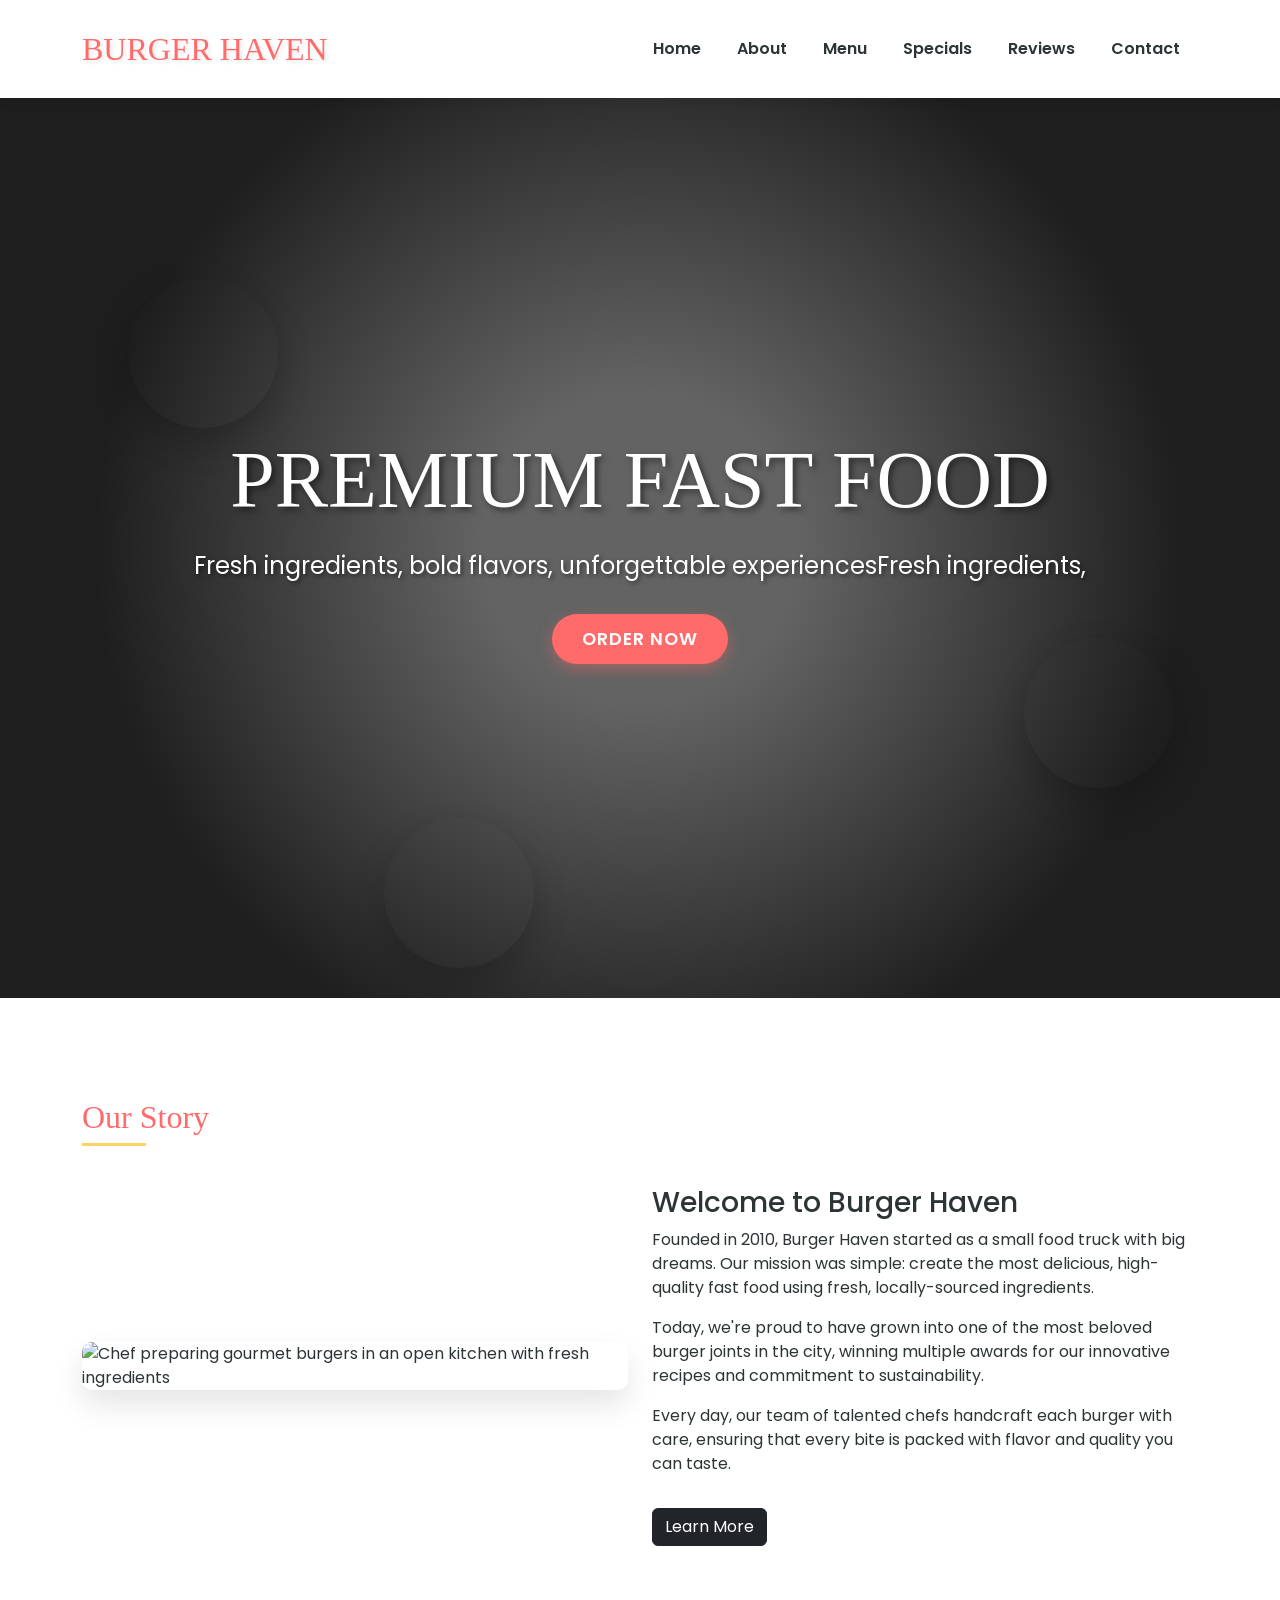
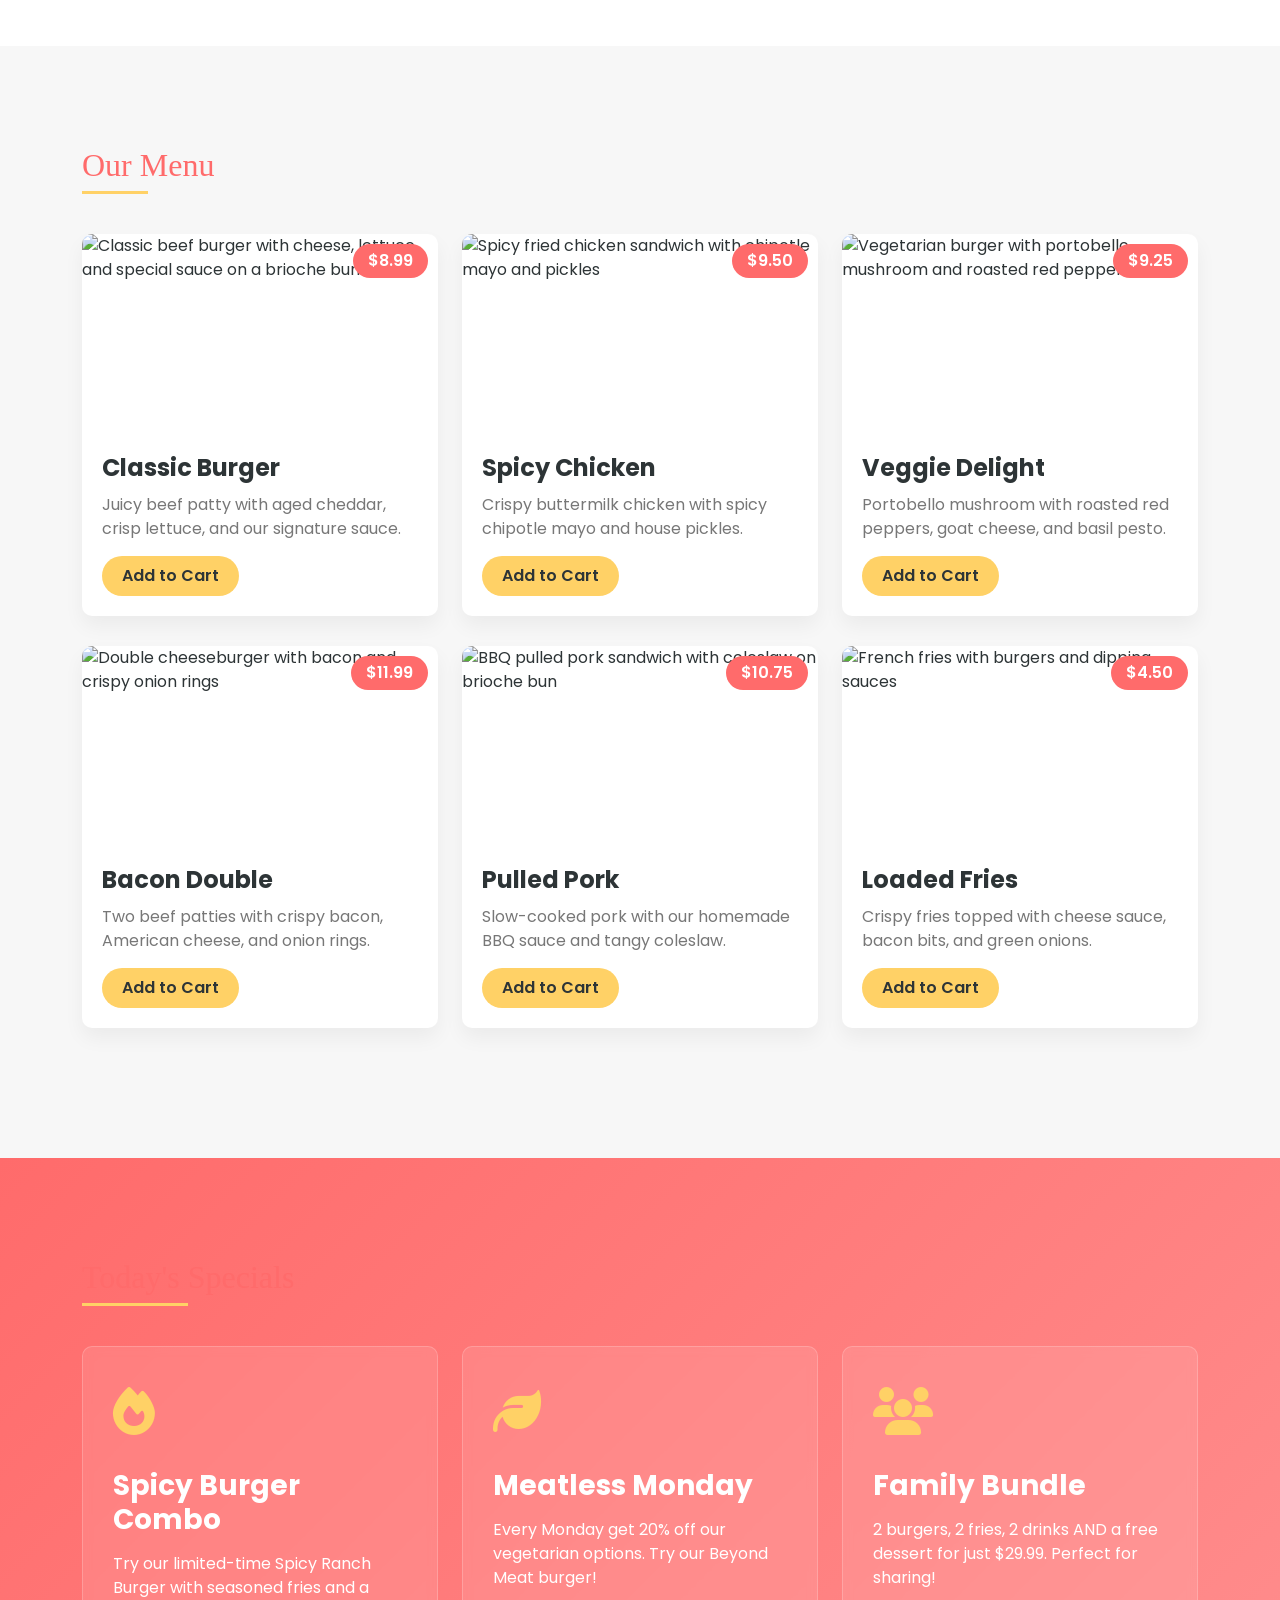
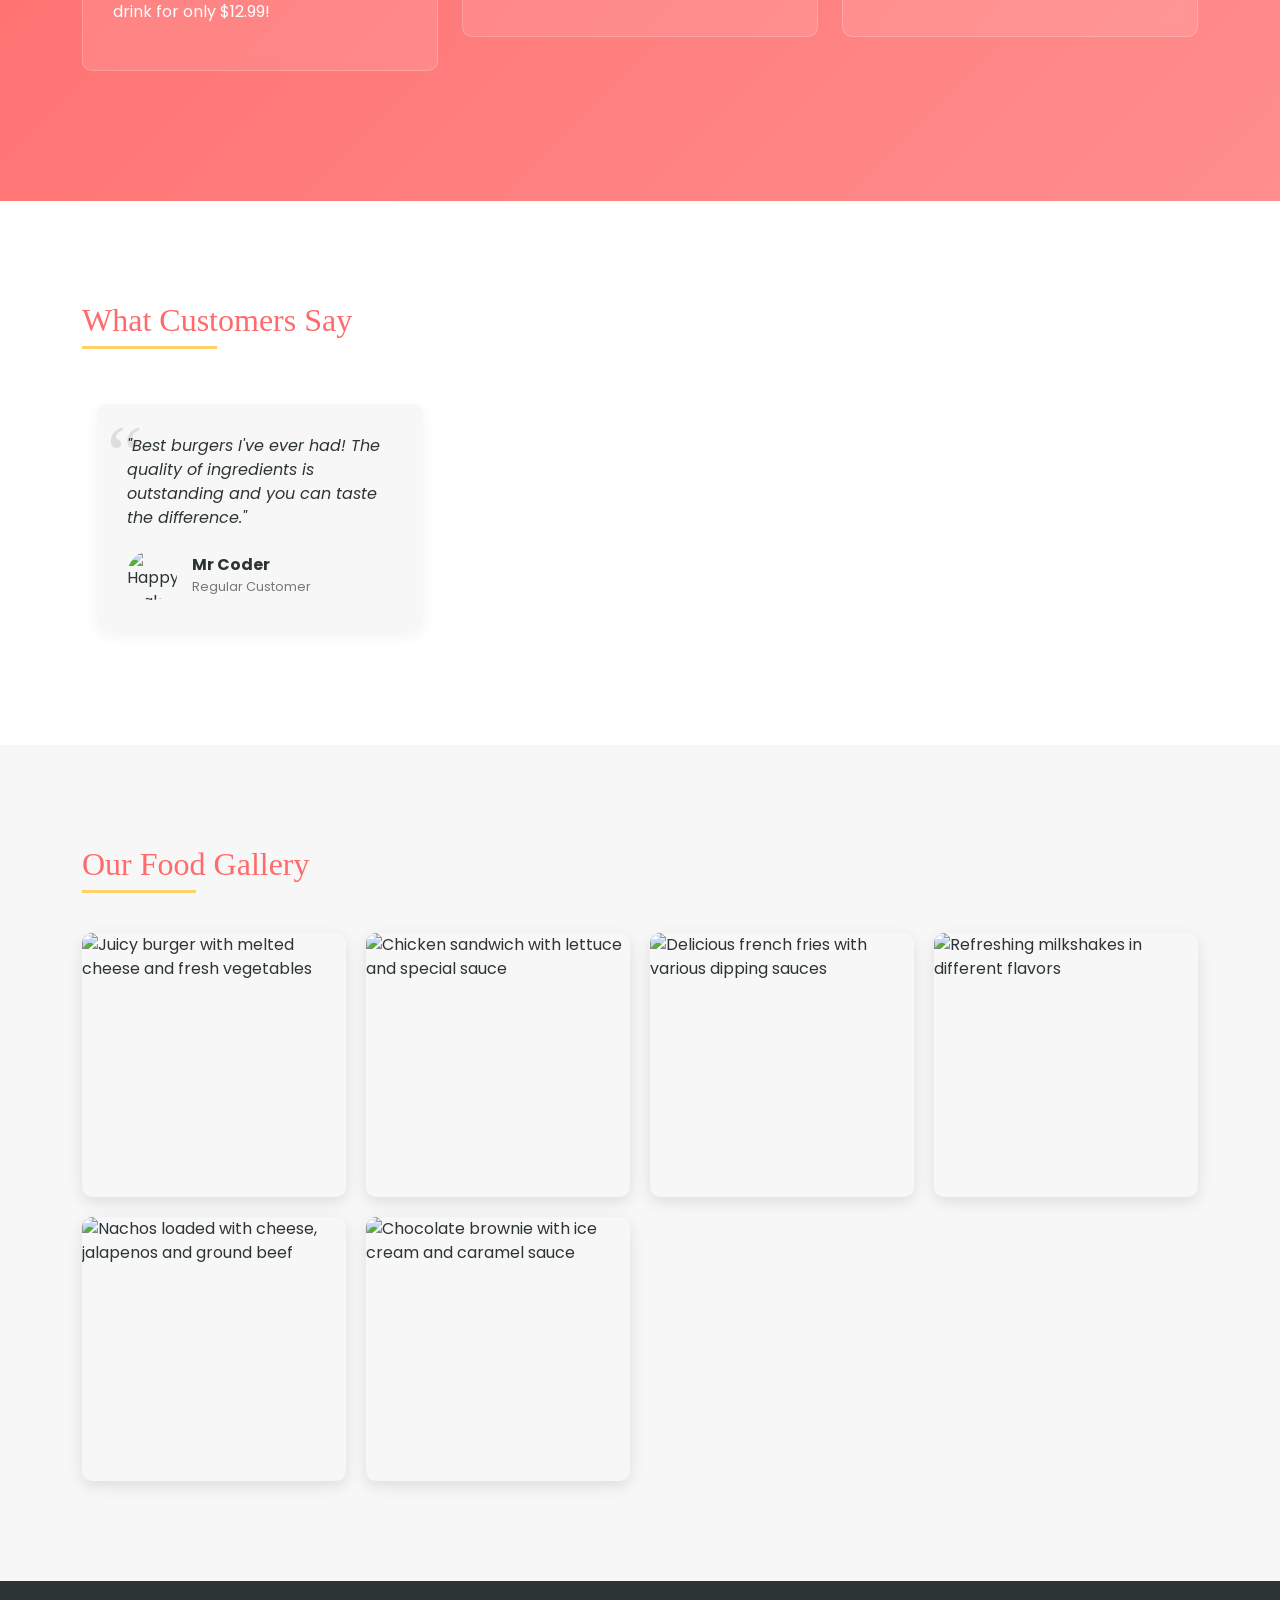
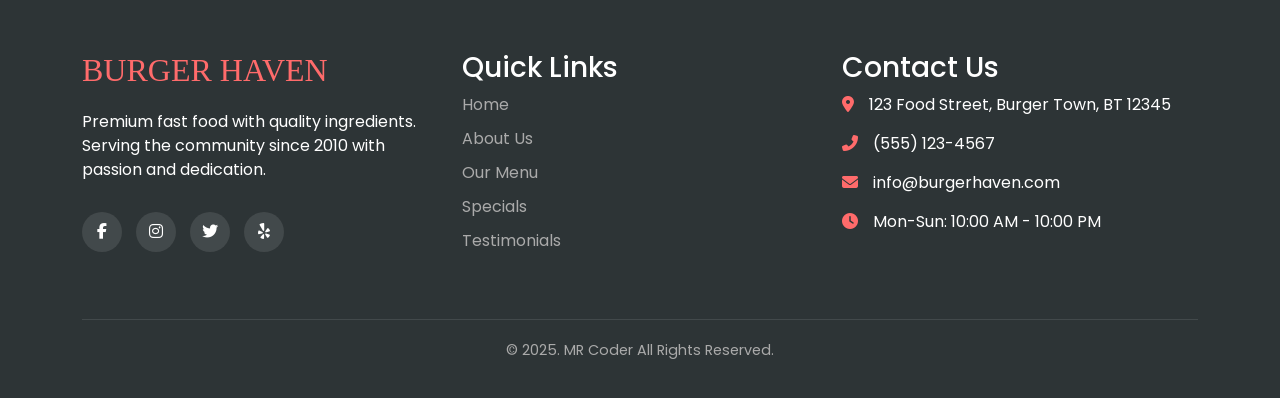
==== index.html @ cc8884d8 "Initail Commit" ====
<!DOCTYPE html>
<html lang="en">
<head>
    <meta charset="UTF-8">
    <meta name="viewport" content="width=device-width, initial-scale=1.0">
    <title>BURGER HAVEN - Premium Fast Food</title>
    <!-- Bootstrap CSS -->
    <link href="https://cdn.jsdelivr.net/npm/bootstrap@5.3.0/dist/css/bootstrap.min.css" rel="stylesheet">
    <!-- Font Awesome -->
    <link rel="stylesheet" href="https://cdnjs.cloudflare.com/ajax/libs/font-awesome/6.4.0/css/all.min.css">
    <!-- Google Fonts -->
    <link href="https://fonts.googleapis.com/css2?family=Permanent+Marker&family=Poppins:wght@300;400;600;700&display=swap" rel="stylesheet">
   <!-- css file link -->
    <link rel="stylesheet" href="css/style.css">
</head>
<body>
    <!-- Navigation -->
    <nav class="navbar navbar-expand-lg navbar-light sticky-top">
        <div class="container">
            <a class="navbar-brand" href="#">BURGER HAVEN</a>
            <button class="navbar-toggler" type="button" data-bs-toggle="collapse" data-bs-target="#navbarNav">
                <span class="navbar-toggler-icon"></span>
            </button>
            <div class="collapse navbar-collapse" id="navbarNav">
                <ul class="navbar-nav ms-auto">
                    <li class="nav-item">
                        <a class="nav-link active" href="#home">Home</a>
                    </li>
                    <li class="nav-item">
                        <a class="nav-link" href="#about">About</a>
                    </li>
                    <li class="nav-item">
                        <a class="nav-link" href="#menu">Menu</a>
                    </li>
                    <li class="nav-item">
                        <a class="nav-link" href="#specials">Specials</a>
                    </li>
                    <li class="nav-item">
                        <a class="nav-link" href="#testimonials">Reviews</a>
                    </li>
                    <li class="nav-item">
                        <a class="nav-link" href="#contact">Contact</a>
                    </li>
                </ul>
            </div>
        </div>
    </nav>
    
    <!-- Hero Section -->
    <section class="hero-section" id="home">
        <div class="floating-burger"></div>
        <div class="floating-burger"></div>
        <div class="floating-burger"></div>
        
        <div class="hero-content">
            <h1 class="hero-title">PREMIUM FAST FOOD</h1>
            <p class="hero-subtitle">Fresh ingredients, bold flavors, unforgettable experiences</p>
            <button class="btn-order">Order Now</button>
        </div>
    </section>
    
    <!-- About Section -->
    <section class="about-section" id="about">
        <div class="container">
            <h2 class="section-title text-center">Our Story</h2>
            <div class="row about-content">
                <div class="col-lg-6">
                    <div class="about-img">
                        <img src="https://images.pexels.com/photos/1267320/pexels-photo-1267320.jpeg?auto=compress&cs=tinysrgb&w=1260&h=750&dpr=2" alt="Chef preparing gourmet burgers in an open kitchen with fresh ingredients">
                    </div>
                </div>
                <div class="col-lg-6">
                    <h3>Welcome to Burger Haven</h3>
                    <p>Founded in 2010, Burger Haven started as a small food truck with big dreams. Our mission was simple: create the most delicious, high-quality fast food using fresh, locally-sourced ingredients.</p>
                    <p>Today, we're proud to have grown into one of the most beloved burger joints in the city, winning multiple awards for our innovative recipes and commitment to sustainability.</p>
                    <p>Every day, our team of talented chefs handcraft each burger with care, ensuring that every bite is packed with flavor and quality you can taste.</p>
                    <button class="btn btn-dark mt-3">Learn More</button>
                </div>
            </div>
        </div>
    </section>
    
    <!-- Menu Section -->
    <section class="menu-section" id="menu">
        <div class="container">
            <h2 class="section-title text-center">Our Menu</h2>
            <div class="row">
                <div class="col-lg-4 col-md-6">
                    <div class="menu-item">
                        <div class="menu-img">
                            <img src="https://images.pexels.com/photos/1639557/pexels-photo-1639557.jpeg?auto=compress&cs=tinysrgb&w=1260&h=750&dpr=2" alt="Classic beef burger with cheese, lettuce and special sauce on a brioche bun">
                            <span class="menu-price">$8.99</span>
                        </div>
                        <div class="menu-content">
                            <h4 class="menu-title">Classic Burger</h4>
                            <p class="menu-desc">Juicy beef patty with aged cheddar, crisp lettuce, and our signature sauce.</p>
                            <button class="btn menu-btn">Add to Cart</button>
                        </div>
                    </div>
                </div>
                <div class="col-lg-4 col-md-6">
                    <div class="menu-item">
                        <div class="menu-img">
                            <img src="https://images.pexels.com/photos/2983101/pexels-photo-2983101.jpeg?auto=compress&cs=tinysrgb&w=1260&h=750&dpr=2" alt="Spicy fried chicken sandwich with chipotle mayo and pickles">
                            <span class="menu-price">$9.50</span>
                        </div>
                        <div class="menu-content">
                            <h4 class="menu-title">Spicy Chicken</h4>
                            <p class="menu-desc">Crispy buttermilk chicken with spicy chipotle mayo and house pickles.</p>
                            <button class="btn menu-btn">Add to Cart</button>
                        </div>
                    </div>
                </div>
                <div class="col-lg-4 col-md-6">
                    <div class="menu-item">
                        <div class="menu-img">
                            <img src="https://images.pexels.com/photos/406152/pexels-photo-406152.jpeg?auto=compress&cs=tinysrgb&w=1260&h=750&dpr=2" alt="Vegetarian burger with portobello mushroom and roasted red peppers">
                            <span class="menu-price">$9.25</span>
                        </div>
                        <div class="menu-content">
                            <h4 class="menu-title">Veggie Delight</h4>
                            <p class="menu-desc">Portobello mushroom with roasted red peppers, goat cheese, and basil pesto.</p>
                            <button class="btn menu-btn">Add to Cart</button>
                        </div>
                    </div>
                </div>
                <div class="col-lg-4 col-md-6">
                    <div class="menu-item">
                        <div class="menu-img">
                            <img src="https://images.pexels.com/photos/2983099/pexels-photo-2983099.jpeg?auto=compress&cs=tinysrgb&w=1260&h=750&dpr=2" alt="Double cheeseburger with bacon and crispy onion rings">
                            <span class="menu-price">$11.99</span>
                        </div>
                        <div class="menu-content">
                            <h4 class="menu-title">Bacon Double</h4>
                            <p class="menu-desc">Two beef patties with crispy bacon, American cheese, and onion rings.</p>
                            <button class="btn menu-btn">Add to Cart</button>
                        </div>
                    </div>
                </div>
                <div class="col-lg-4 col-md-6">
                    <div class="menu-item">
                        <div class="menu-img">
                            <img src="https://images.pexels.com/photos/13999245/pexels-photo-13999245.jpeg?auto=compress&cs=tinysrgb&w=1260&h=750&dpr=2" alt="BBQ pulled pork sandwich with coleslaw on brioche bun">
                            <span class="menu-price">$10.75</span>
                        </div>
                        <div class="menu-content">
                            <h4 class="menu-title">Pulled Pork</h4>
                            <p class="menu-desc">Slow-cooked pork with our homemade BBQ sauce and tangy coleslaw.</p>
                            <button class="btn menu-btn">Add to Cart</button>
                        </div>
                    </div>
                </div>
                <div class="col-lg-4 col-md-6">
                    <div class="menu-item">
                        <div class="menu-img">
                            <img src="https://images.pexels.com/photos/1893555/pexels-photo-1893555.jpeg?auto=compress&cs=tinysrgb&w=1260&h=750&dpr=2" alt="French fries with burgers and dipping sauces">
                            <span class="menu-price">$4.50</span>
                        </div>
                        <div class="menu-content">
                            <h4 class="menu-title">Loaded Fries</h4>
                            <p class="menu-desc">Crispy fries topped with cheese sauce, bacon bits, and green onions.</p>
                            <button class="btn menu-btn">Add to Cart</button>
                        </div>
                    </div>
                </div>
            </div>
        </div>
    </section>
    
    <!-- Specials Section -->
    <section class="specials-section" id="specials">
        <div class="container">
            <h2 class="section-title text-center">Today's Specials</h2>
            <div class="row">
                <div class="col-lg-4 col-md-6">
                    <div class="special-item">
                        <div class="special-icon">
                            <i class="fas fa-fire"></i>
                        </div>
                        <h3 class="special-title">Spicy Burger Combo</h3>
                        <p>Try our limited-time Spicy Ranch Burger with seasoned fries and a drink for only $12.99!</p>
                    </div>
                </div>
                <div class="col-lg-4 col-md-6">
                    <div class="special-item">
                        <div class="special-icon">
                            <i class="fas fa-leaf"></i>
                        </div>
                        <h3 class="special-title">Meatless Monday</h3>
                        <p>Every Monday get 20% off our vegetarian options. Try our Beyond Meat burger!</p>
                    </div>
                </div>
                <div class="col-lg-4 col-md-6">
                    <div class="special-item">
                        <div class="special-icon">
                            <i class="fas fa-users"></i>
                        </div>
                        <h3 class="special-title">Family Bundle</h3>
                        <p>2 burgers, 2 fries, 2 drinks AND a free dessert for just $29.99. Perfect for sharing!</p>
                    </div>
                </div>
            </div>
        </div>
    </section>
    
    <!-- Testimonials -->
    <section class="testimonial-section" id="testimonials">
        <div class="container">
            <h2 class="section-title text-center">What Customers Say</h2>
            <div class="row">
                <div class="col-lg-4">
                    <div class="testimonial-item">
                        <p class="testimonial-text">"Best burgers I've ever had! The quality of ingredients is outstanding and you can taste the difference."</p>
                        <div class="testimonial-author">
                            <img src="https://images.pexels.com/photos/220453/pexels-photo-220453.jpeg?auto=compress&cs=tinysrgb&w=1260&h=750&dpr=2" alt="Happy male customer smiling">
                            <div>
                                <div class="author-name">Mr Coder</div>
                                <div class="author-title">Regular Customer</div>
                            </div>
                        </div>
                    </div>
                </div>
                <div class="col-lg-4">
                    <div class="testimonial-item">
                        <p class="testimonial-text">"I love their veggie options! As a vegetarian, it's hard to find fast food that's actually good."</p>
                        <div class="testimonial-author">
                            <img src="https://images.pexels.com/photos/415829/pexels-photo-415829.jpeg?auto=compress&cs=tinysrgb&w=1260&h=750&dpr=2" alt="Happy female customer enjoying her meal">
                            <div>
                                <div class="author-name">Sarah Williams</div>
                                <div class="author-title">Food Blogger</div>
                            </div>
                        </div>
                    </div>
                </div>
                <div class="col-lg-4">
                    <div class="testimonial-item">
                        <p class="testimonial-text">"The service is always fast and friendly. My kids love the kids' meals and the fun packaging!"</p>
                        <div class="testimonial-author">
                            <img src="https://images.pexels.com/photos/247899/pexels-photo-247899.jpeg?auto=compress&cs=tinysrgb&w=1260&h=750&dpr=2" alt="Family enjoying their meal together">
                            <div>
                                <div class="author-name">Vicky Panda</div>
                                <div class="author-title">Food Vlogger</div>
                            </div>
                        </div>
                    </div>
                </div>
            </div>
        </div>
    </section>
    
    <!-- Gallery Section -->
    <section class="gallery-section">
        <div class="container">
            <h2 class="section-title text-center">Our Food Gallery</h2>
            <div class="gallery-container">
                <div class="gallery-item">
                    <img src="https://images.pexels.com/photos/708587/pexels-photo-708587.jpeg?auto=compress&cs=tinysrgb&w=1260&h=750&dpr=2" alt="Juicy burger with melted cheese and fresh vegetables">
                    <div class="gallery-caption">Classic Cheese Burger</div>
                </div>
                <div class="gallery-item">
                    <img src="https://images.pexels.com/photos/1653877/pexels-photo-1653877.jpeg?auto=compress&cs=tinysrgb&w=1260&h=750&dpr=2" alt="Chicken sandwich with lettuce and special sauce">
                    <div class="gallery-caption">Chicken Sandwich</div>
                </div>
                <div class="gallery-item">
                    <img src="https://images.pexels.com/photos/2741461/pexels-photo-2741461.jpeg?auto=compress&cs=tinysrgb&w=1260&h=750&dpr=2" alt="Delicious french fries with various dipping sauces">
                    <div class="gallery-caption">French Fries Deluxe</div>
                </div>
                <div class="gallery-item">
                    <img src="https://images.pexels.com/photos/3026808/pexels-photo-3026808.jpeg?auto=compress&cs=tinysrgb&w=1260&h=750&dpr=2" alt="Refreshing milkshakes in different flavors">
                    <div class="gallery-caption">Milkshakes</div>
                </div>
                <div class="gallery-item">
                    <img src="https://images.pexels.com/photos/5946085/pexels-photo-5946085.jpeg?auto=compress&cs=tinysrgb&w=1260&h=750&dpr=2" alt="Nachos loaded with cheese, jalapenos and ground beef">
                    <div class="gallery-caption">Loaded Nachos</div>
                </div>
                <div class="gallery-item">
                    <img src="https://images.pexels.com/photos/1629212/pexels-photo-1629212.jpeg?auto=compress&cs=tinysrgb&w=1260&h=750&dpr=2" alt="Chocolate brownie with ice cream and caramel sauce">
                    <div class="gallery-caption">Dessert Special</div>
                </div>
            </div>
        </div>
    </section>
    
    <!-- Footer -->
    <footer id="contact">
        <div class="container">
            <div class="row">
                <div class="col-lg-4">
                    <h3 class="footer-logo">BURGER HAVEN</h3>
                    <div class="footer-about">
                        <p>Premium fast food with quality ingredients. Serving the community since 2010 with passion and dedication.</p>
                    </div>
                    <div class="social-icons">
                        <a href="#"><i class="fab fa-facebook-f"></i></a>
                        <a href="#"><i class="fab fa-instagram"></i></a>
                        <a href="#"><i class="fab fa-twitter"></i></a>
                        <a href="#"><i class="fab fa-yelp"></i></a>
                    </div>
                </div>
                <div class="col-lg-4">
                    <h3>Quick Links</h3>
                    <div class="footer-links">
                        <ul>
                            <li><a href="#home">Home</a></li>
                            <li><a href="#about">About Us</a></li>
                            <li><a href="#menu">Our Menu</a></li>
                            <li><a href="#specials">Specials</a></li>
                            <li><a href="#testimonials">Testimonials</a></li>
                        </ul>
                    </div>
                </div>
                <div class="col-lg-4">
                    <h3>Contact Us</h3>
                    <div class="footer-contact">
                        <div class="contact-item">
                            <div class="contact-icon">
                                <i class="fas fa-map-marker-alt"></i>
                            </div>
                            <div>123 Food Street, Burger Town, BT 12345</div>
                        </div>
                        <div class="contact-item">
                            <div class="contact-icon">
                                <i class="fas fa-phone-alt"></i>
                            </div>
                            <div>(555) 123-4567</div>
                        </div>
                        <div class="contact-item">
                            <div class="contact-icon">
                                <i class="fas fa-envelope"></i>
                            </div>
                            <div>info@burgerhaven.com</div>
                        </div>
                        <div class="contact-item">
                            <div class="contact-icon">
                                <i class="fas fa-clock"></i>
                            </div>
                            <div>Mon-Sun: 10:00 AM - 10:00 PM</div>
                        </div>
                    </div>
                </div>
            </div>
            <div class="footer-bottom">
                <div class="row">
                    <div class="col-md-12">
                        <p>&copy; 2025. MR Coder All Rights Reserved.</p>
                    </div>
                </div>
            </div>
        </div>
    </footer>
    
    <!-- Back to Top Button -->
    <div class="back-to-top">
        <i class="fas fa-arrow-up"></i>
    </div>
    
    <!-- Order Modal -->
    <div class="order-modal">
        <div class="modal-content">
            <span class="close-modal">&times;</span>
            <h3 class="mb-4">Place Your Order</h3>
            <form id="orderForm">
                <div class="mb-3">
                    <label for="name" class="form-label">Your Name</label>
                    <input type="text" class="form-control" id="name" required>
                </div>
                <div class="mb-3">
                    <label for="phone" class="form-label">Phone Number</label>
                    <input type="tel" class="form-control" id="phone" required>
                </div>
                <div class="mb-3">
                    <label for="items" class="form-label">Select Items</label>
                    <select class="form-select" id="items" multiple>
                        <option value="classic">Classic Burger - $8.99</option>
                        <option value="spicy">Spicy Chicken - $9.50</option>
                        <option value="veggie">Veggie Delight - $9.25</option>
                        <option value="bacon">Bacon Double - $11.99</option>
                        <option value="pulled">Pulled Pork - $10.75</option>
                        <option value="fries">Loaded Fries - $4.50</option>
                    </select>
                </div>
                <div class="mb-3">
                    <label for="instructions" class="form-label">Special Instructions</label>
                    <textarea class="form-control" id="instructions" rows="3"></textarea>
                </div>
                <button type="submit" class="btn btn-primary">Submit Order</button>
            </form>
        </div>
    </div>
    
    <!-- jQuery, Popper.js, Bootstrap JS -->
    <script src="https://code.jquery.com/jquery-3.6.0.min.js"></script>
    <script src="https://cdn.jsdelivr.net/npm/@popperjs/core@2.11.6/dist/umd/popper.min.js"></script>
    <script src="https://cdn.jsdelivr.net/npm/bootstrap@5.3.0/dist/js/bootstrap.min.js"></script>
    <!-- js file link -->
    <script src="js/script.js"></script>
</body>
</html>
---- css/style.css ----
:root {
            --primary-color: #FF6B6B;
            --secondary-color: #FFD166;
            --dark-color: #2D3436;
            --light-color: #F7F7F7;
        }
        
        body {
            font-family: 'Poppins', sans-serif;
            overflow-x: hidden;
            background-color: var(--light-color);
            color: var(--dark-color);
        }
        
        /* Header Styles */
        .navbar {
            background-color: rgba(255, 255, 255, 0.95) !important;
            box-shadow: 0 2px 10px rgba(0, 0, 0, 0.1);
            transition: all 0.3s ease;
        }
        
        .navbar-brand {
            font-family: 'Permanent Marker', cursive;
            font-size: 2rem;
            color: var(--primary-color) !important;
            text-shadow: 2px 2px 4px rgba(0, 0, 0, 0.1);
        }
        
        .nav-link {
            font-weight: 600;
            margin: 0 10px;
            position: relative;
            color: var(--dark-color) !important;
        }
        
        .nav-link::after {
            content: '';
            position: absolute;
            bottom: -2px;
            left: 0;
            width: 0;
            height: 2px;
            background-color: var(--primary-color);
            transition: width 0.3s ease;
        }
        
        .nav-link:hover::after {
            width: 100%;
        }
        
        /* Hero Section */
        .hero-section {
            height: 100vh;
            background: linear-gradient(rgba(0, 0, 0, 0.6), rgba(0, 0, 0, 0.6)), 
                        url('https://images.pexels.com/photos/1633578/pexels-photo-1633578.jpeg?auto=compress&cs=tinysrgb&w=1260&h=750&dpr=2') center/cover no-repeat;
            display: flex;
            align-items: center;
            justify-content: center;
            position: relative;
            overflow: hidden;
        }
        
        .hero-section::before {
            content: '';
            position: absolute;
            top: 0;
            left: 0;
            width: 100%;
            height: 100%;
            background: radial-gradient(circle, transparent 20%, rgba(0, 0, 0, 0.7) 70%);
            animation: pulse 8s infinite alternate;
        }
        
        @keyframes pulse {
            0% {
                transform: scale(1);
                opacity: 0.7;
            }
            50% {
                transform: scale(1.05);
                opacity: 0.3;
            }
            100% {
                transform: scale(1);
                opacity: 0.7;
            }
        }
        
        .hero-content {
            z-index: 1;
            text-align: center;
            color: white;
            padding: 0 20px;
        }
        
        .hero-title {
            font-family: 'Permanent Marker', cursive;
            font-size: 5rem;
            margin-bottom: 20px;
            transform: translateY(50px);
            opacity: 0;
            animation: slideUp 1s forwards 0.5s;
            text-shadow: 3px 3px 6px rgba(0, 0, 0, 0.5);
        }
        
        .hero-subtitle {
            font-size: 1.5rem;
            margin-bottom: 30px;
            transform: translateY(50px);
            opacity: 0;
            animation: slideUp 1s forwards 0.7s;
            text-shadow: 2px 2px 4px rgba(0, 0, 0, 0.5);
        }
        
        .btn-order {
            background-color: var(--primary-color);
            color: white;
            padding: 12px 30px;
            border: none;
            border-radius: 50px;
            font-weight: 600;
            font-size: 1.1rem;
            text-transform: uppercase;
            letter-spacing: 1px;
            transition: all 0.3s ease;
            transform: scale(0);
            animation: scaleIn 0.8s forwards 1s;
            box-shadow: 0 5px 15px rgba(255, 107, 107, 0.4);
        }
        
        .btn-order:hover {
            transform: translateY(-5px);
            box-shadow: 0 10px 20px rgba(255, 107, 107, 0.6);
        }
        
        @keyframes slideUp {
            to {
                transform: translateY(0);
                opacity: 1;
            }
        }
        
        @keyframes scaleIn {
            to {
                transform: scale(1);
            }
        }
        
        /* About Section */
        .about-section {
            padding: 100px 0;
            background-color: white;
        }
        
        .section-title {
            font-family: 'Permanent Marker', cursive;
            color: var(--primary-color);
            margin-bottom: 50px;
            position: relative;
            display: inline-block;
        }
        
        .section-title::after {
            content: '';
            position: absolute;
            bottom: -10px;
            left: 0;
            width: 50%;
            height: 3px;
            background-color: var(--secondary-color);
        }
        
        .about-content {
            display: flex;
            align-items: center;
        }
        
        .about-img {
            position: relative;
            perspective: 1000px;
        }
        
        .about-img img {
            width: 100%;
            border-radius: 10px;
            box-shadow: 0 15px 30px rgba(0, 0, 0, 0.1);
            transition: transform 0.5s ease;
            transform-style: preserve-3d;
        }
        
        .about-img:hover img {
            transform: rotateY(10deg) scale(1.03);
        }
        
        /* Menu Section */
        .menu-section {
            padding: 100px 0;
            background-color: var(--light-color);
        }
        
        .menu-item {
            background-color: white;
            border-radius: 10px;
            overflow: hidden;
            box-shadow: 0 10px 20px rgba(0, 0, 0, 0.05);
            margin-bottom: 30px;
            transition: all 0.3s ease;
            transform: translateY(20px);
            opacity: 0;
        }
        
        .menu-item.animated {
            transform: translateY(0);
            opacity: 1;
        }
        
        .menu-item:hover {
            transform: translateY(-10px) !important;
            box-shadow: 0 15px 30px rgba(0, 0, 0, 0.1);
        }
        
        .menu-img {
            height: 200px;
            overflow: hidden;
            position: relative;
        }
        
        .menu-img img {
            width: 100%;
            height: 100%;
            object-fit: cover;
            transition: transform 0.5s ease;
        }
        
        .menu-item:hover .menu-img img {
            transform: scale(1.1);
        }
        
        .menu-price {
            position: absolute;
            top: 10px;
            right: 10px;
            background-color: var(--primary-color);
            color: white;
            padding: 5px 15px;
            border-radius: 50px;
            font-weight: 600;
        }
        
        .menu-content {
            padding: 20px;
        }
        
        .menu-title {
            font-weight: 700;
            margin-bottom: 10px;
            color: var(--dark-color);
        }
        
        .menu-desc {
            color: #777;
            margin-bottom: 15px;
        }
        
        .menu-btn {
            background-color: var(--secondary-color);
            color: var(--dark-color);
            border: none;
            padding: 8px 20px;
            border-radius: 50px;
            font-weight: 600;
            transition: all 0.3s ease;
        }
        
        .menu-btn:hover {
            background-color: var(--primary-color);
            color: white;
        }
        
        /* Specials Section */
        .specials-section {
            padding: 100px 0;
            background: linear-gradient(135deg, var(--primary-color), #FF8E8E);
            color: white;
            position: relative;
            overflow: hidden;
        }
        
        .specials-section::before {
            content: '';
            position: absolute;
            top: 0;
            left: 0;
            width: 100%;
            height: 100%;
            background: url('https://images.pexels.com/photos/16919052/pexels-photo-16919052/free-photo-of-tasty-burger-meal.jpeg?auto=compress&cs=tinysrgb&w=1260&h=750&dpr=2') center/cover no-repeat;
            opacity: 0.1;
        }
        
        .special-item {
            background-color: rgba(255, 255, 255, 0.1);
            backdrop-filter: blur(5px);
            border-radius: 10px;
            padding: 30px;
            margin-bottom: 30px;
            transition: all 0.3s ease;
            border: 1px solid rgba(255, 255, 255, 0.2);
        }
        
        .special-item:hover {
            transform: translateY(-10px);
            background-color: rgba(255, 255, 255, 0.2);
            box-shadow: 0 10px 30px rgba(0, 0, 0, 0.2);
        }
        
        .special-icon {
            font-size: 3rem;
            margin-bottom: 20px;
            color: var(--secondary-color);
        }
        
        .special-title {
            font-weight: 700;
            margin-bottom: 15px;
        }
        
        /* Testimonials */
        .testimonial-section {
            padding: 100px 0;
            background-color: white;
        }
        
        .testimonial-item {
            background-color: var(--light-color);
            padding: 30px;
            border-radius: 10px;
            box-shadow: 0 5px 15px rgba(0, 0, 0, 0.05);
            margin: 15px;
            position: relative;
            opacity: 0;
            transition: all 0.5s ease;
        }
        
        .testimonial-item.active {
            opacity: 1;
        }
        
        .testimonial-item::before {
            content: '\201C';
            font-family: Georgia, serif;
            font-size: 5rem;
            color: rgba(0, 0, 0, 0.1);
            position: absolute;
            top: 10px;
            left: 10px;
            line-height: 1;
        }
        
        .testimonial-text {
            font-style: italic;
            margin-bottom: 20px;
            position: relative;
            z-index: 1;
        }
        
        .testimonial-author {
            display: flex;
            align-items: center;
        }
        
        .testimonial-author img {
            width: 50px;
            height: 50px;
            border-radius: 50%;
            margin-right: 15px;
            object-fit: cover;
        }
        
        .author-name {
            font-weight: 700;
        }
        
        .author-title {
            font-size: 0.8rem;
            color: #777;
        }
        
        /* Gallery Section */
        .gallery-section {
            padding: 100px 0;
            background-color: var(--light-color);
        }
        
        .gallery-container {
            display: grid;
            grid-template-columns: repeat(auto-fill, minmax(250px, 1fr));
            gap: 20px;
        }
        
        .gallery-item {
            position: relative;
            overflow: hidden;
            border-radius: 10px;
            box-shadow: 0 5px 15px rgba(0, 0, 0, 0.1);
            aspect-ratio: 1/1;
            transition: all 0.3s ease;
        }
        
        .gallery-item:hover {
            transform: scale(1.05);
            box-shadow: 0 10px 25px rgba(0, 0, 0, 0.2);
        }
        
        .gallery-item img {
            width: 100%;
            height: 100%;
            object-fit: cover;
            transition: transform 0.5s ease;
        }
        
        .gallery-item:hover img {
            transform: scale(1.1);
        }
        
        .gallery-caption {
            position: absolute;
            bottom: 0;
            left: 0;
            right: 0;
            background: linear-gradient(transparent, rgba(0, 0, 0, 0.7));
            color: white;
            padding: 15px;
            transform: translateY(100%);
            transition: transform 0.3s ease;
        }
        
        .gallery-item:hover .gallery-caption {
            transform: translateY(0);
        }
        
        /* Footer */
        footer {
            background-color: var(--dark-color);
            color: white;
            padding: 70px 0 20px;
        }
        
        .footer-logo {
            font-family: 'Permanent Marker', cursive;
            font-size: 2rem;
            color: var(--primary-color);
            margin-bottom: 20px;
            display: inline-block;
        }
        
        .footer-about {
            margin-bottom: 30px;
        }
        
        .footer-links h3, .footer-contact h3 {
            font-size: 1.2rem;
            margin-bottom: 20px;
            position: relative;
            padding-bottom: 10px;
        }
        
        .footer-links h3::after, .footer-contact h3::after {
            content: '';
            position: absolute;
            left: 0;
            bottom: 0;
            width: 40px;
            height: 2px;
            background-color: var(--primary-color);
        }
        
        .footer-links ul {
            list-style: none;
            padding: 0;
        }
        
        .footer-links li {
            margin-bottom: 10px;
        }
        
        .footer-links a {
            color: #aaa;
            transition: all 0.3s ease;
            text-decoration: none;
        }
        
        .footer-links a:hover {
            color: var(--primary-color);
            padding-left: 5px;
        }
        
        .contact-item {
            display: flex;
            margin-bottom: 15px;
        }
        
        .contact-icon {
            margin-right: 15px;
            color: var(--primary-color);
        }
        
        .social-icons a {
            display: inline-block;
            width: 40px;
            height: 40px;
            background-color: rgba(255, 255, 255, 0.1);
            color: white;
            border-radius: 50%;
            text-align: center;
            line-height: 40px;
            margin-right: 10px;
            transition: all 0.3s ease;
        }
        
        .social-icons a:hover {
            background-color: var(--primary-color);
            transform: translateY(-5px);
        }
        
        .footer-bottom {
            border-top: 1px solid rgba(255, 255, 255, 0.1);
            padding-top: 20px;
            margin-top: 50px;
            text-align: center;
            color: #aaa;
            font-size: 0.9rem;
        }
        
        /* Back to Top Button */
        .back-to-top {
            position: fixed;
            bottom: 30px;
            right: 30px;
            width: 50px;
            height: 50px;
            background-color: var(--primary-color);
            color: white;
            border-radius: 50%;
            display: flex;
            align-items: center;
            justify-content: center;
            font-size: 1.2rem;
            cursor: pointer;
            opacity: 0;
            visibility: hidden;
            transition: all 0.3s ease;
            z-index: 999;
        }
        
        .back-to-top.active {
            opacity: 1;
            visibility: visible;
        }
        
        .back-to-top:hover {
            background-color: var(--dark-color);
            transform: translateY(-5px);
        }
        
        /* 3D Animation */
        .floating-burger {
            position: absolute;
            width: 150px;
            height: 150px;
            background: url('https://images.pexels.com/photos/1639557/pexels-photo-1639557.jpeg?auto=compress&cs=tinysrgb&w=1260&h=750&dpr=2') center/cover no-repeat;
            border-radius: 50%;
            box-shadow: 0 15px 35px rgba(0, 0, 0, 0.2);
            animation: float 8s ease-in-out infinite;
            z-index: 1;
            transform-style: preserve-3d;
            backface-visibility: hidden;
        }
        
        .floating-burger:nth-child(1) {
            top: 20%;
            left: 10%;
            animation-delay: 0s;
        }
        
        .floating-burger:nth-child(2) {
            top: 60%;
            left: 80%;
            animation-delay: 2s;
        }
        
        .floating-burger:nth-child(3) {
            top: 80%;
            left: 30%;
            animation-delay: 4s;
        }
        
        @keyframes float {
            0%, 100% {
                transform: translateY(0) rotateY(0);
            }
            50% {
                transform: translateY(-20px) rotateY(10deg);
            }
        }
        
        /* Order Modal */
        .order-modal {
            position: fixed;
            top: 0;
            left: 0;
            width: 100%;
            height: 100%;
            background-color: rgba(0,0,0,0.8);
            display: flex;
            justify-content: center;
            align-items: center;
            z-index: 1000;
            opacity: 0;
            visibility: hidden;
            transition: all 0.3s ease;
        }
        
        .order-modal.active {
            opacity: 1;
            visibility: visible;
        }
        
        .modal-content {
            background-color: white;
            padding: 30px;
            border-radius: 10px;
            max-width: 600px;
            width: 90%;
            position: relative;
            transform: translateY(-50px);
            transition: transform 0.3s ease;
        }
        
        .order-modal.active .modal-content {
            transform: translateY(0);
        }
        
        .close-modal {
            position: absolute;
            top: 15px;
            right: 15px;
            font-size: 1.5rem;
            cursor: pointer;
            color: var(--primary-color);
        }
        
        /* Responsive Styles */
        @media (max-width: 992px) {
            .hero-title {
                font-size: 4rem;
            }
            
            .about-content {
                flex-direction: column-reverse;
            }
            
            .about-img {
                margin-bottom: 30px;
            }
        }
        
        @media (max-width: 768px) {
            .hero-title {
                font-size: 3rem;
            }
            
            .hero-subtitle {
                font-size: 1.2rem;
            }
            
            .section-title {
                font-size: 2rem;
            }
            
            .floating-burger {
                width: 100px;
                height: 100px;
            }
        }
        
        @media (max-width: 576px) {
            .hero-title {
                font-size: 2.5rem;
            }
            
            .btn-order {
                padding: 10px 20px;
                font-size: 1rem;
            }
            
            .special-item {
                padding: 20px;
            }
            
            .footer-logo {
                font-size: 1.8rem;
            }
        }
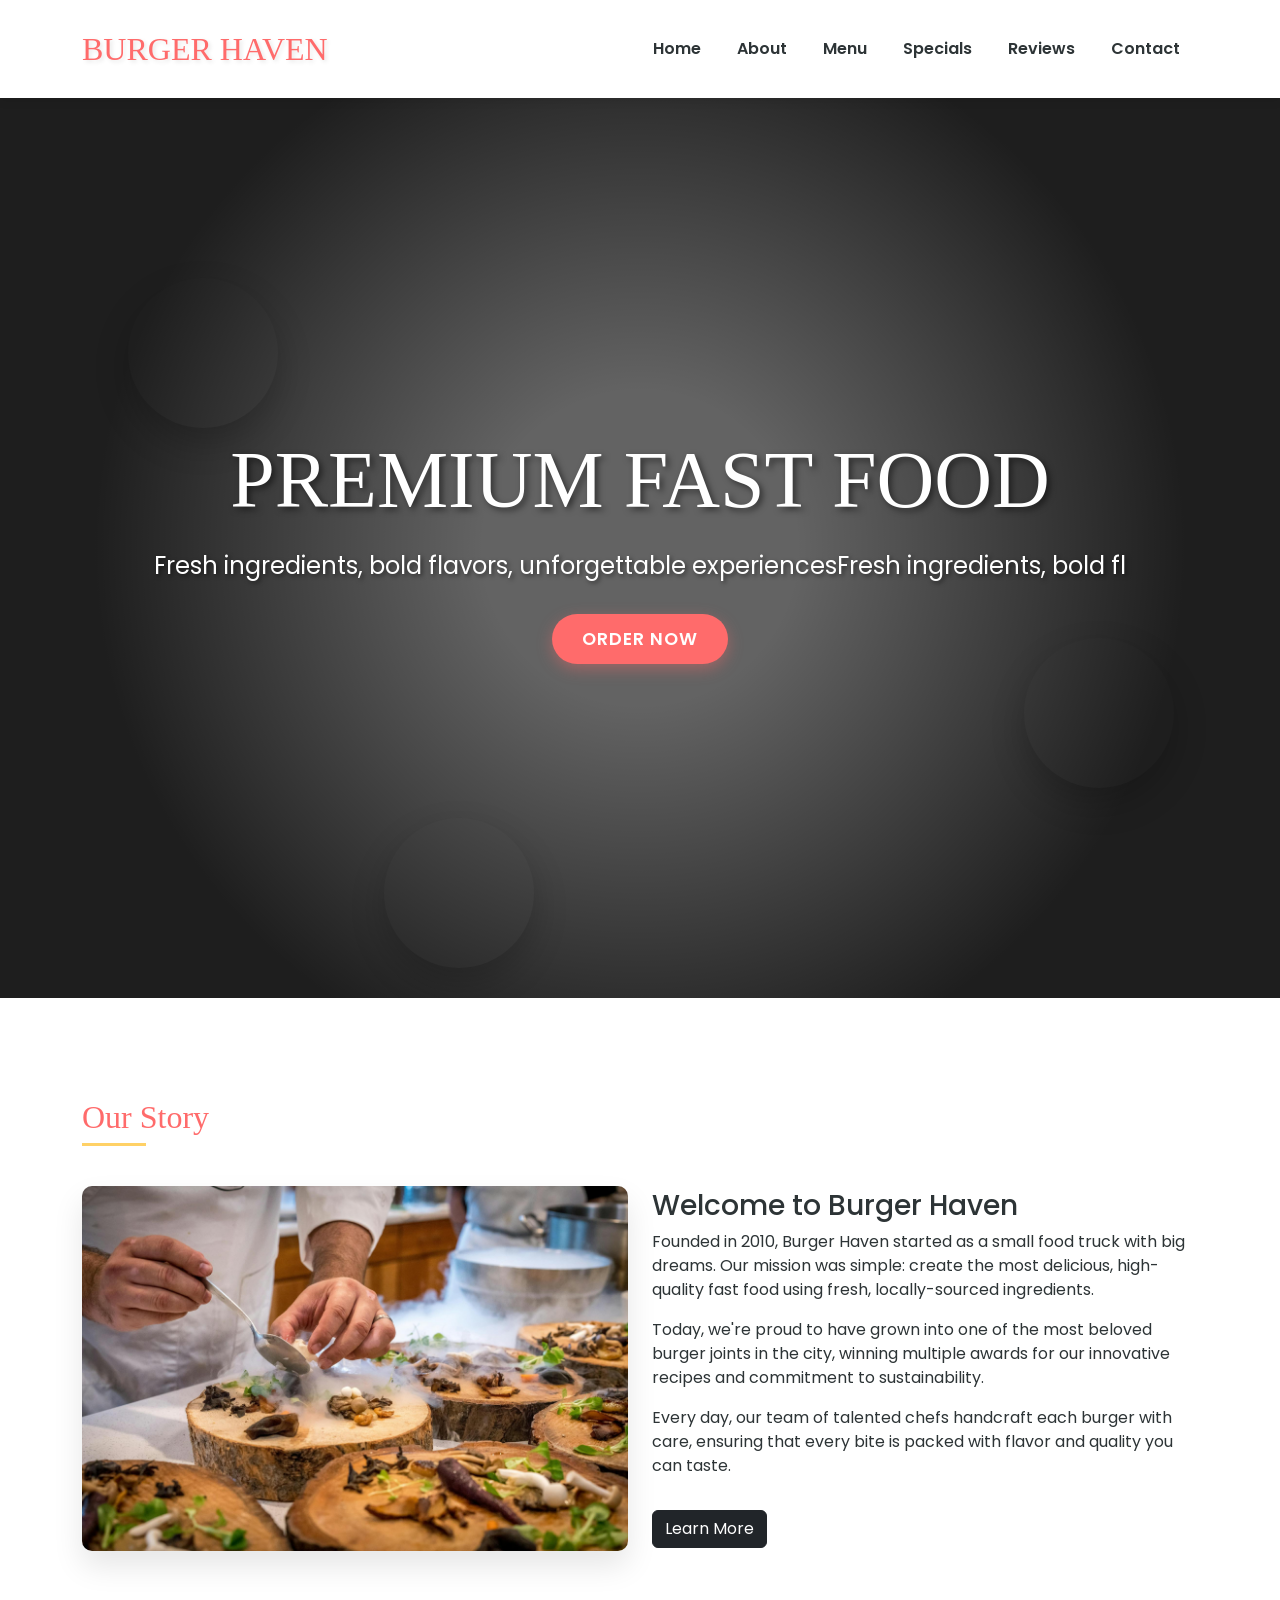
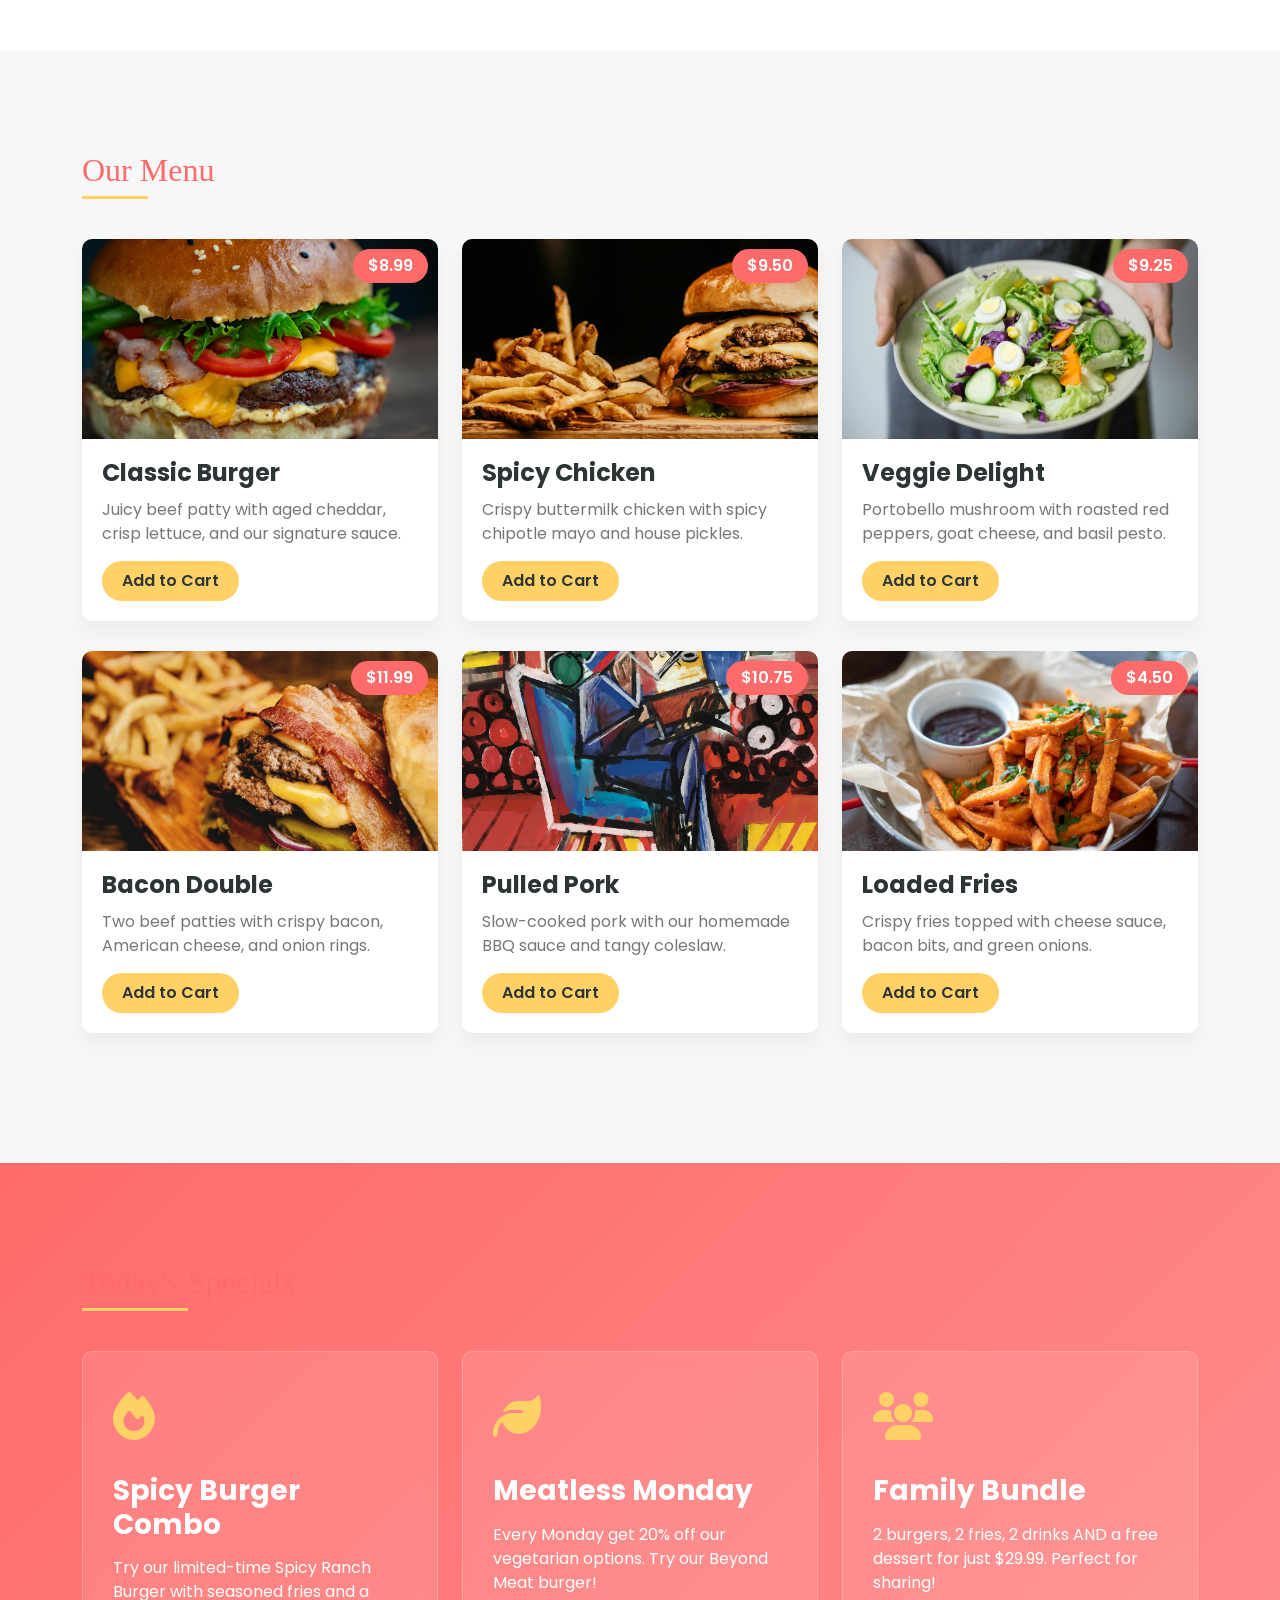
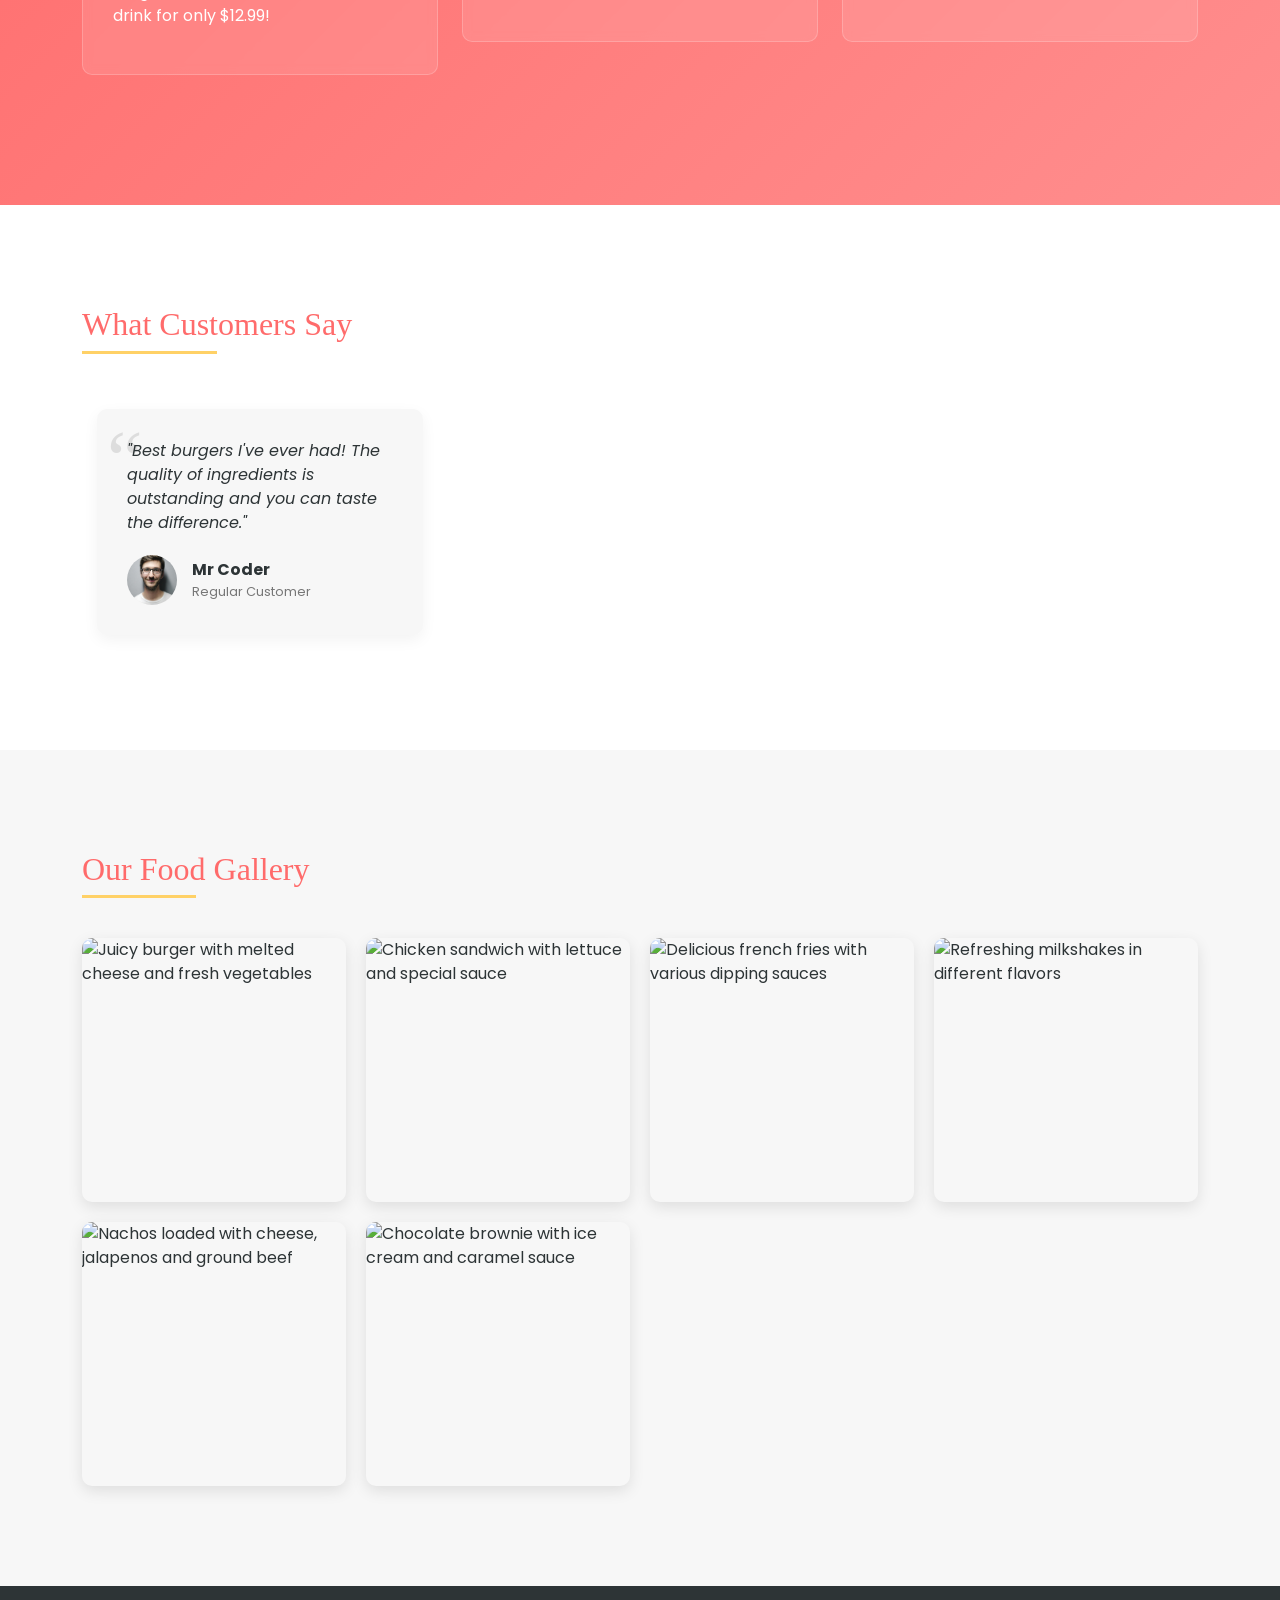
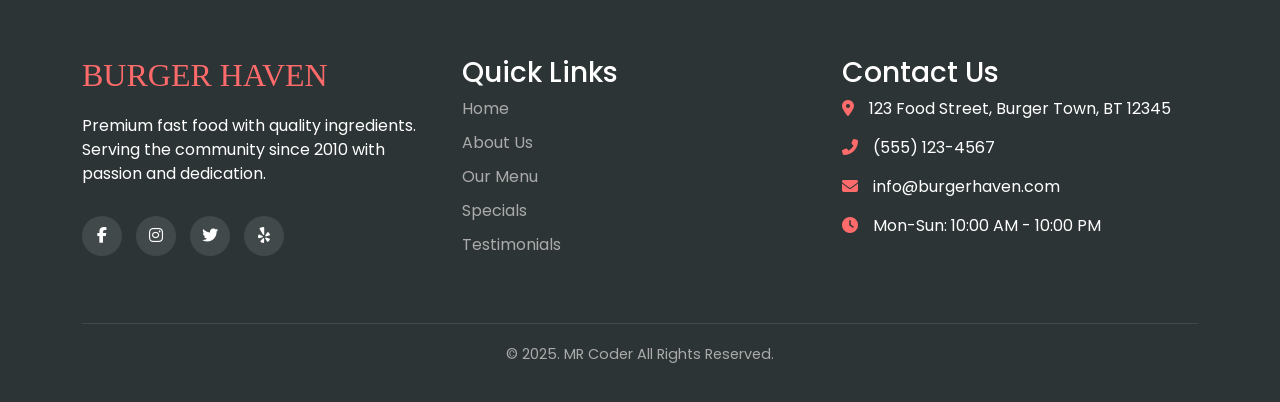
==== commit b602398a: "change the images url" ====
--- a/index.html
+++ b/index.html
@@ -66,7 +66,7 @@
             <div class="row about-content">
                 <div class="col-lg-6">
                     <div class="about-img">
-                        <img src="https://images.pexels.com/photos/1267320/pexels-photo-1267320.jpeg?auto=compress&cs=tinysrgb&w=1260&h=750&dpr=2" alt="Chef preparing gourmet burgers in an open kitchen with fresh ingredients">
+                        <img src="images/ourstory.jpeg" alt="Chef preparing gourmet burgers in an open kitchen with fresh ingredients">
                     </div>
                 </div>
                 <div class="col-lg-6">
@@ -88,7 +88,7 @@
                 <div class="col-lg-4 col-md-6">
                     <div class="menu-item">
                         <div class="menu-img">
-                            <img src="https://images.pexels.com/photos/1639557/pexels-photo-1639557.jpeg?auto=compress&cs=tinysrgb&w=1260&h=750&dpr=2" alt="Classic beef burger with cheese, lettuce and special sauce on a brioche bun">
+                            <img src="images/menuItem-1.jpeg" alt="Classic beef burger with cheese, lettuce and special sauce on a brioche bun">
                             <span class="menu-price">$8.99</span>
                         </div>
                         <div class="menu-content">
@@ -101,7 +101,7 @@
                 <div class="col-lg-4 col-md-6">
                     <div class="menu-item">
                         <div class="menu-img">
-                            <img src="https://images.pexels.com/photos/2983101/pexels-photo-2983101.jpeg?auto=compress&cs=tinysrgb&w=1260&h=750&dpr=2" alt="Spicy fried chicken sandwich with chipotle mayo and pickles">
+                            <img src="images/menuItem-2.jpeg" alt="Spicy fried chicken sandwich with chipotle mayo and pickles">
                             <span class="menu-price">$9.50</span>
                         </div>
                         <div class="menu-content">
@@ -114,7 +114,7 @@
                 <div class="col-lg-4 col-md-6">
                     <div class="menu-item">
                         <div class="menu-img">
-                            <img src="https://images.pexels.com/photos/406152/pexels-photo-406152.jpeg?auto=compress&cs=tinysrgb&w=1260&h=750&dpr=2" alt="Vegetarian burger with portobello mushroom and roasted red peppers">
+                            <img src="images/menuItem-3.jpeg" alt="Vegetarian burger with portobello mushroom and roasted red peppers">
                             <span class="menu-price">$9.25</span>
                         </div>
                         <div class="menu-content">
@@ -127,7 +127,7 @@
                 <div class="col-lg-4 col-md-6">
                     <div class="menu-item">
                         <div class="menu-img">
-                            <img src="https://images.pexels.com/photos/2983099/pexels-photo-2983099.jpeg?auto=compress&cs=tinysrgb&w=1260&h=750&dpr=2" alt="Double cheeseburger with bacon and crispy onion rings">
+                            <img src="images/menuItem-4.jpeg" alt="Double cheeseburger with bacon and crispy onion rings">
                             <span class="menu-price">$11.99</span>
                         </div>
                         <div class="menu-content">
@@ -140,7 +140,7 @@
                 <div class="col-lg-4 col-md-6">
                     <div class="menu-item">
                         <div class="menu-img">
-                            <img src="https://images.pexels.com/photos/13999245/pexels-photo-13999245.jpeg?auto=compress&cs=tinysrgb&w=1260&h=750&dpr=2" alt="BBQ pulled pork sandwich with coleslaw on brioche bun">
+                            <img src="images/menuItem-5.jpeg" alt="BBQ pulled pork sandwich with coleslaw on brioche bun">
                             <span class="menu-price">$10.75</span>
                         </div>
                         <div class="menu-content">
@@ -153,7 +153,7 @@
                 <div class="col-lg-4 col-md-6">
                     <div class="menu-item">
                         <div class="menu-img">
-                            <img src="https://images.pexels.com/photos/1893555/pexels-photo-1893555.jpeg?auto=compress&cs=tinysrgb&w=1260&h=750&dpr=2" alt="French fries with burgers and dipping sauces">
+                            <img src="images/menuItem-6.jpeg" alt="French fries with burgers and dipping sauces">
                             <span class="menu-price">$4.50</span>
                         </div>
                         <div class="menu-content">
@@ -212,7 +212,7 @@
                     <div class="testimonial-item">
                         <p class="testimonial-text">"Best burgers I've ever had! The quality of ingredients is outstanding and you can taste the difference."</p>
                         <div class="testimonial-author">
-                            <img src="https://images.pexels.com/photos/220453/pexels-photo-220453.jpeg?auto=compress&cs=tinysrgb&w=1260&h=750&dpr=2" alt="Happy male customer smiling">
+                            <img src="images/testimonail1.jpeg" alt="Happy male customer smiling">
                             <div>
                                 <div class="author-name">Mr Coder</div>
                                 <div class="author-title">Regular Customer</div>
@@ -224,7 +224,7 @@
                     <div class="testimonial-item">
                         <p class="testimonial-text">"I love their veggie options! As a vegetarian, it's hard to find fast food that's actually good."</p>
                         <div class="testimonial-author">
-                            <img src="https://images.pexels.com/photos/415829/pexels-photo-415829.jpeg?auto=compress&cs=tinysrgb&w=1260&h=750&dpr=2" alt="Happy female customer enjoying her meal">
+                            <img src="images/testimonail2.jpeg" alt="Happy female customer enjoying her meal">
                             <div>
                                 <div class="author-name">Sarah Williams</div>
                                 <div class="author-title">Food Blogger</div>
@@ -236,7 +236,7 @@
                     <div class="testimonial-item">
                         <p class="testimonial-text">"The service is always fast and friendly. My kids love the kids' meals and the fun packaging!"</p>
                         <div class="testimonial-author">
-                            <img src="https://images.pexels.com/photos/247899/pexels-photo-247899.jpeg?auto=compress&cs=tinysrgb&w=1260&h=750&dpr=2" alt="Family enjoying their meal together">
+                            <img src="images/testimonail3.jpeg" alt="Family enjoying their meal together">
                             <div>
                                 <div class="author-name">Vicky Panda</div>
                                 <div class="author-title">Food Vlogger</div>
@@ -254,27 +254,27 @@
             <h2 class="section-title text-center">Our Food Gallery</h2>
             <div class="gallery-container">
                 <div class="gallery-item">
-                    <img src="https://images.pexels.com/photos/708587/pexels-photo-708587.jpeg?auto=compress&cs=tinysrgb&w=1260&h=750&dpr=2" alt="Juicy burger with melted cheese and fresh vegetables">
+                    <img src="images/gallery-1.jpeg" alt="Juicy burger with melted cheese and fresh vegetables">
                     <div class="gallery-caption">Classic Cheese Burger</div>
                 </div>
                 <div class="gallery-item">
-                    <img src="https://images.pexels.com/photos/1653877/pexels-photo-1653877.jpeg?auto=compress&cs=tinysrgb&w=1260&h=750&dpr=2" alt="Chicken sandwich with lettuce and special sauce">
+                    <img src="images/gallery-2.jpeg" alt="Chicken sandwich with lettuce and special sauce">
                     <div class="gallery-caption">Chicken Sandwich</div>
                 </div>
                 <div class="gallery-item">
-                    <img src="https://images.pexels.com/photos/2741461/pexels-photo-2741461.jpeg?auto=compress&cs=tinysrgb&w=1260&h=750&dpr=2" alt="Delicious french fries with various dipping sauces">
+                    <img src="images/gallery-3.jpeg" alt="Delicious french fries with various dipping sauces">
                     <div class="gallery-caption">French Fries Deluxe</div>
                 </div>
                 <div class="gallery-item">
-                    <img src="https://images.pexels.com/photos/3026808/pexels-photo-3026808.jpeg?auto=compress&cs=tinysrgb&w=1260&h=750&dpr=2" alt="Refreshing milkshakes in different flavors">
+                    <img src="images/gallery-4.jpeg" alt="Refreshing milkshakes in different flavors">
                     <div class="gallery-caption">Milkshakes</div>
                 </div>
                 <div class="gallery-item">
-                    <img src="https://images.pexels.com/photos/5946085/pexels-photo-5946085.jpeg?auto=compress&cs=tinysrgb&w=1260&h=750&dpr=2" alt="Nachos loaded with cheese, jalapenos and ground beef">
+                    <img src="images/gallery-5.jpeg" alt="Nachos loaded with cheese, jalapenos and ground beef">
                     <div class="gallery-caption">Loaded Nachos</div>
                 </div>
                 <div class="gallery-item">
-                    <img src="https://images.pexels.com/photos/1629212/pexels-photo-1629212.jpeg?auto=compress&cs=tinysrgb&w=1260&h=750&dpr=2" alt="Chocolate brownie with ice cream and caramel sauce">
+                    <img src="images/gallery-6.jpeg" alt="Chocolate brownie with ice cream and caramel sauce">
                     <div class="gallery-caption">Dessert Special</div>
                 </div>
             </div>
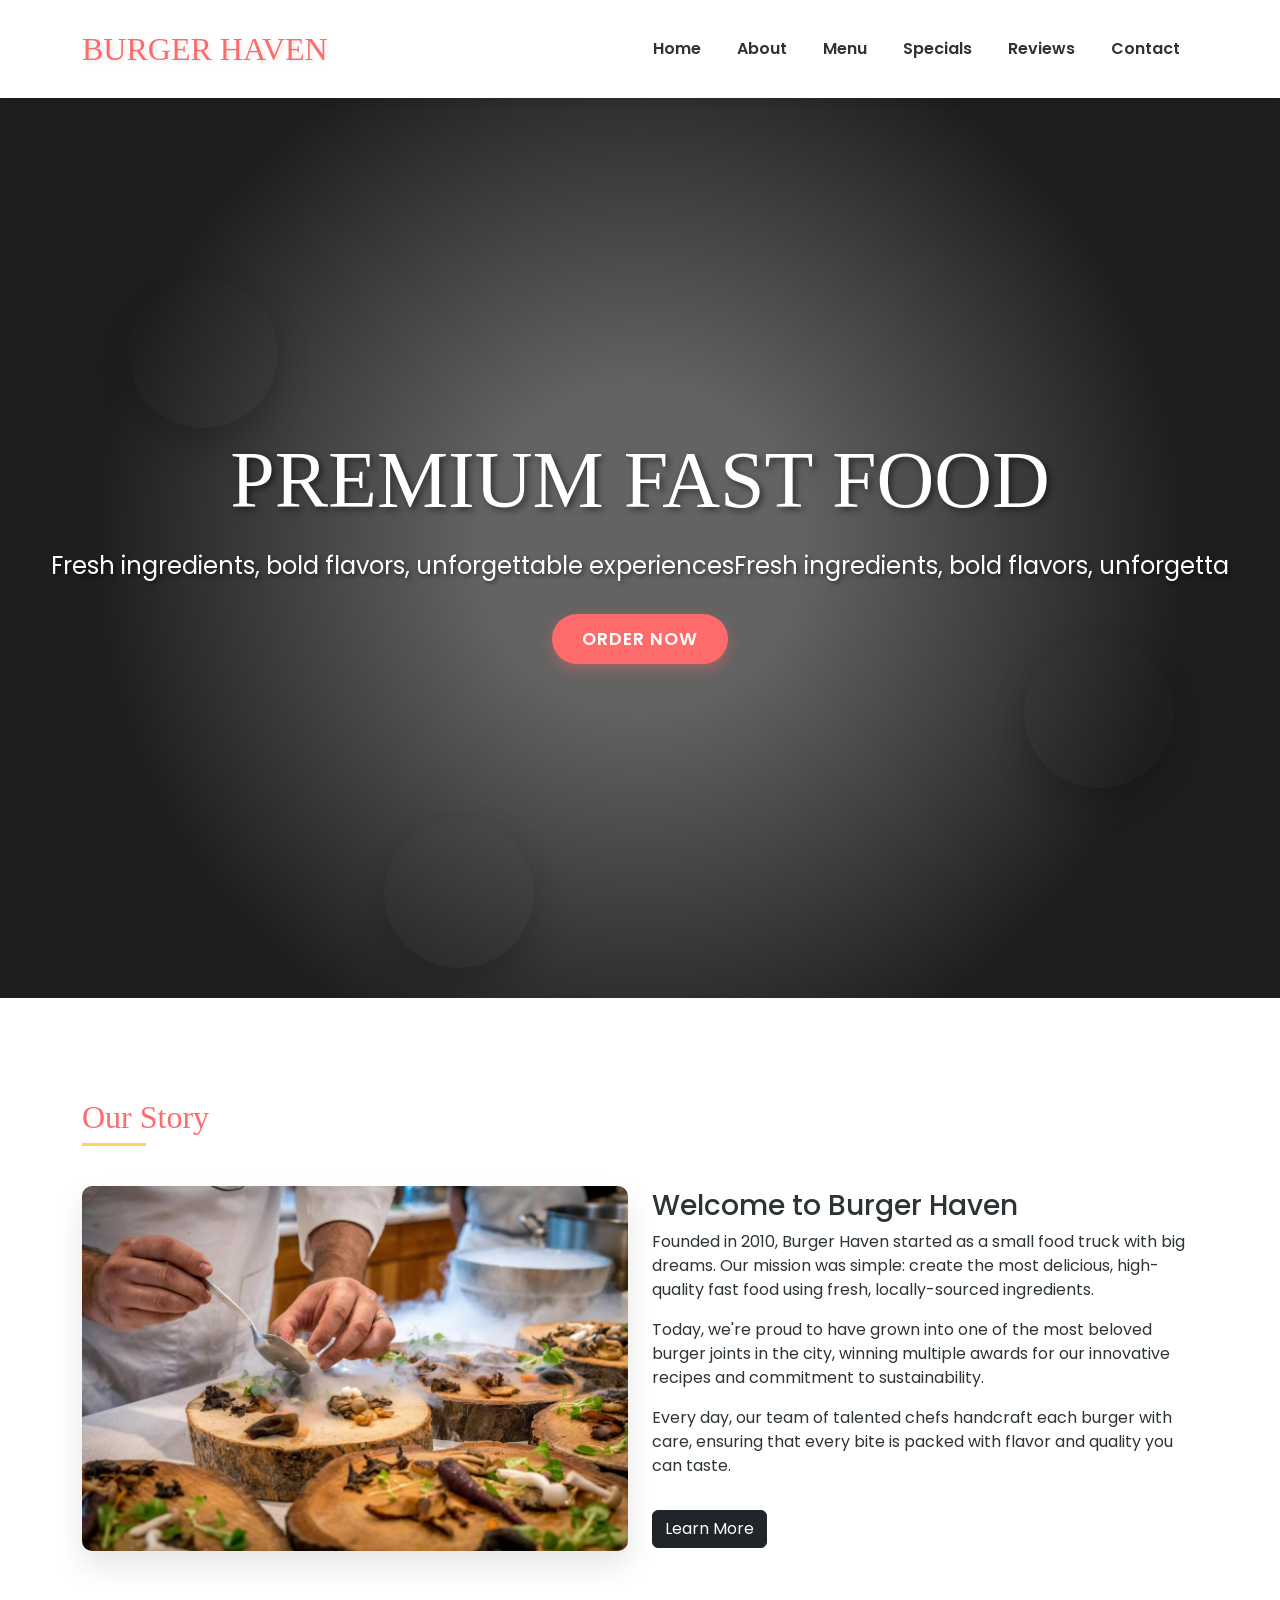
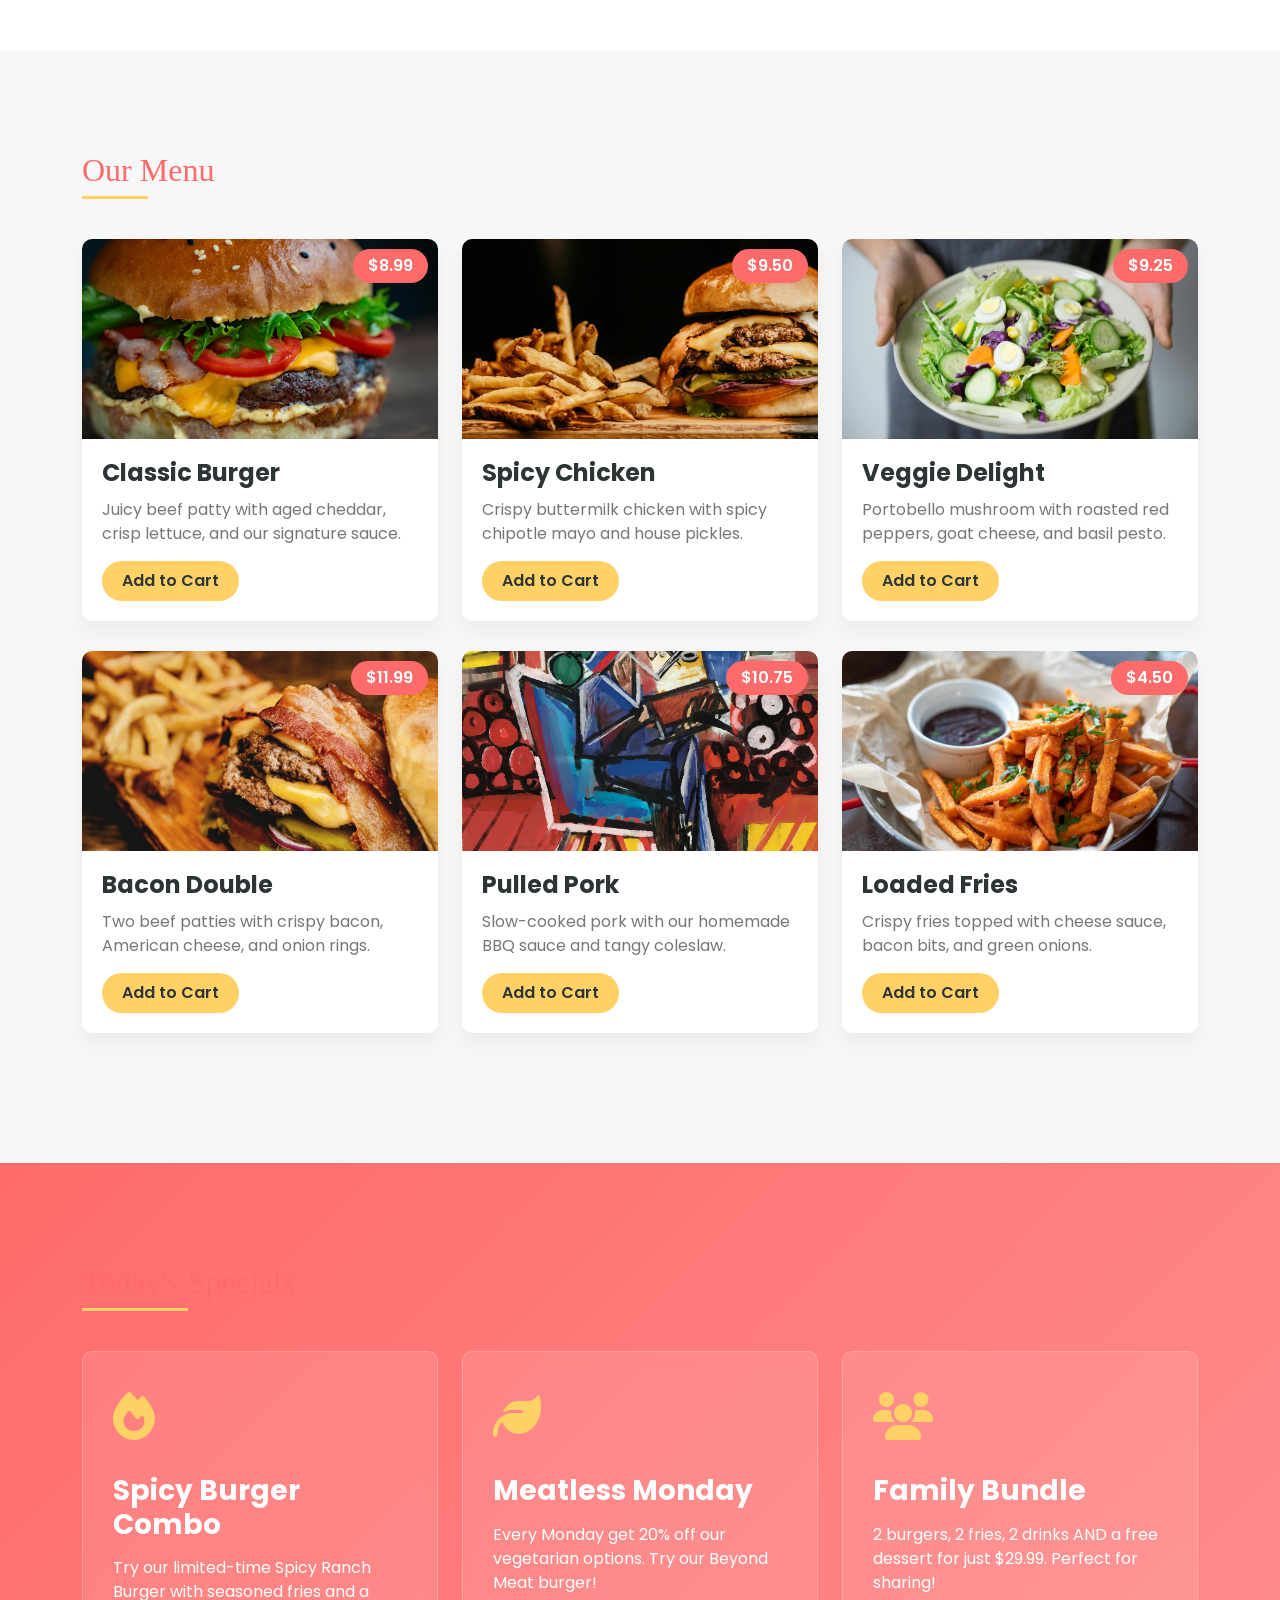
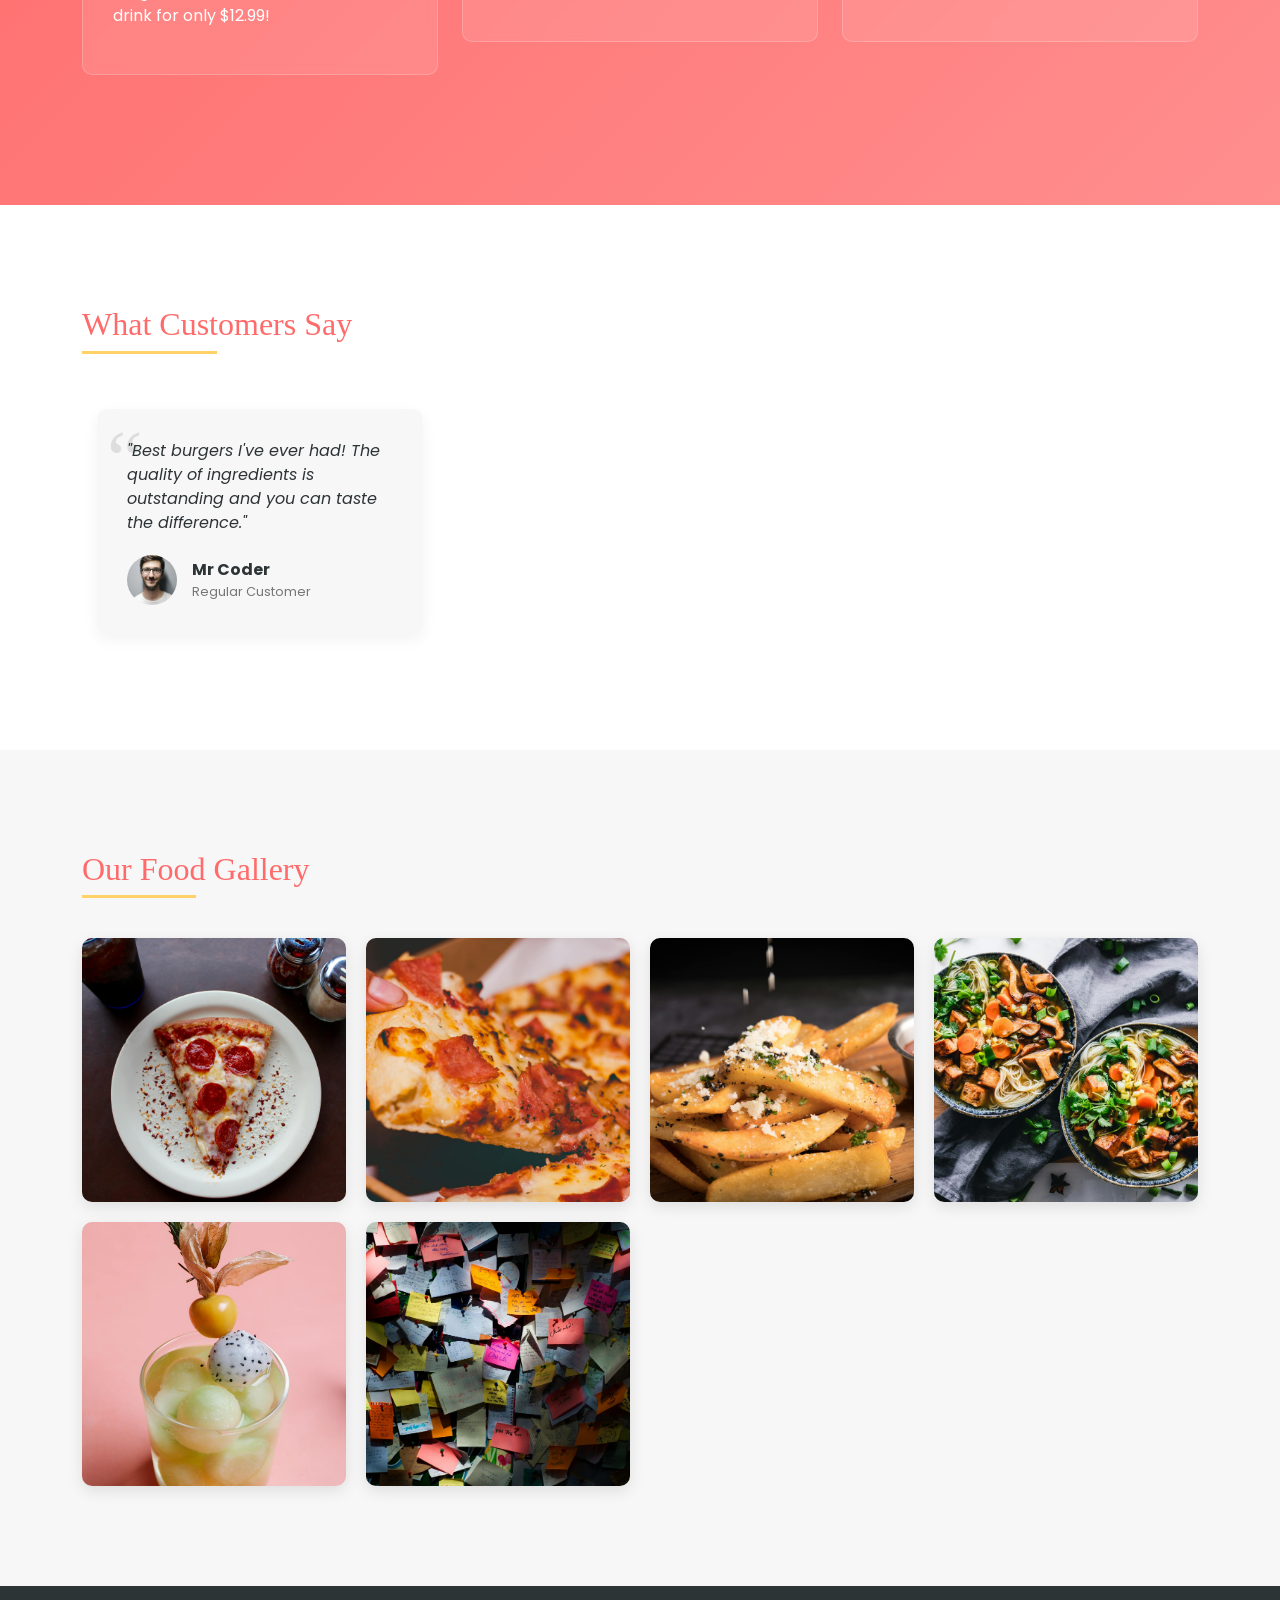
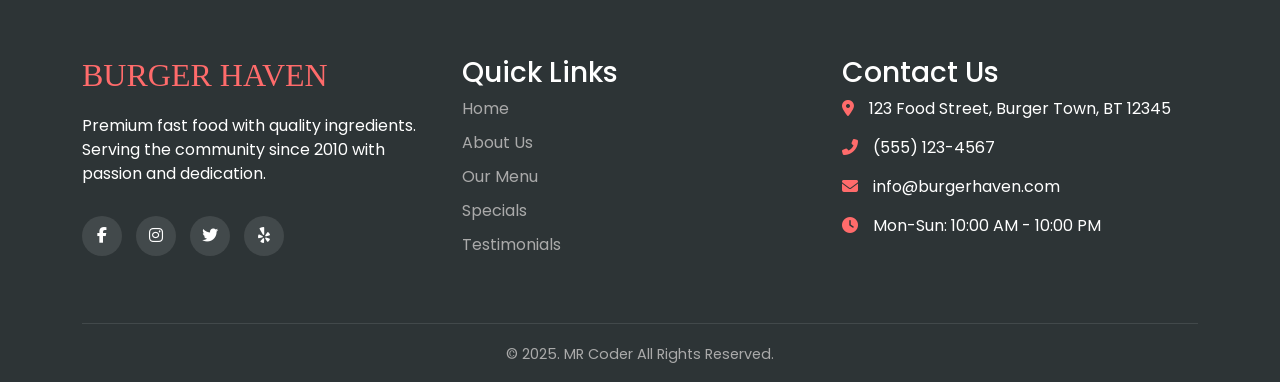
==== commit b55d60b6: "change the images url" ====
--- a/index.html
+++ b/index.html
@@ -254,27 +254,27 @@
             <h2 class="section-title text-center">Our Food Gallery</h2>
             <div class="gallery-container">
                 <div class="gallery-item">
-                    <img src="images/gallery-1.jpeg" alt="Juicy burger with melted cheese and fresh vegetables">
+                    <img src="images/gallery-item-1.jpeg" alt="Juicy burger with melted cheese and fresh vegetables">
                     <div class="gallery-caption">Classic Cheese Burger</div>
                 </div>
                 <div class="gallery-item">
-                    <img src="images/gallery-2.jpeg" alt="Chicken sandwich with lettuce and special sauce">
+                    <img src="images/gallery-item-2.jpeg" alt="Chicken sandwich with lettuce and special sauce">
                     <div class="gallery-caption">Chicken Sandwich</div>
                 </div>
                 <div class="gallery-item">
-                    <img src="images/gallery-3.jpeg" alt="Delicious french fries with various dipping sauces">
+                    <img src="images/gallery-item-3.jpeg" alt="Delicious french fries with various dipping sauces">
                     <div class="gallery-caption">French Fries Deluxe</div>
                 </div>
                 <div class="gallery-item">
-                    <img src="images/gallery-4.jpeg" alt="Refreshing milkshakes in different flavors">
+                    <img src="images/gallery-item-4.jpeg" alt="Refreshing milkshakes in different flavors">
                     <div class="gallery-caption">Milkshakes</div>
                 </div>
                 <div class="gallery-item">
-                    <img src="images/gallery-5.jpeg" alt="Nachos loaded with cheese, jalapenos and ground beef">
+                    <img src="images/gallery-item-5.jpeg" alt="Nachos loaded with cheese, jalapenos and ground beef">
                     <div class="gallery-caption">Loaded Nachos</div>
                 </div>
                 <div class="gallery-item">
-                    <img src="images/gallery-6.jpeg" alt="Chocolate brownie with ice cream and caramel sauce">
+                    <img src="images/gallery-item-6.jpeg" alt="Chocolate brownie with ice cream and caramel sauce">
                     <div class="gallery-caption">Dessert Special</div>
                 </div>
             </div>
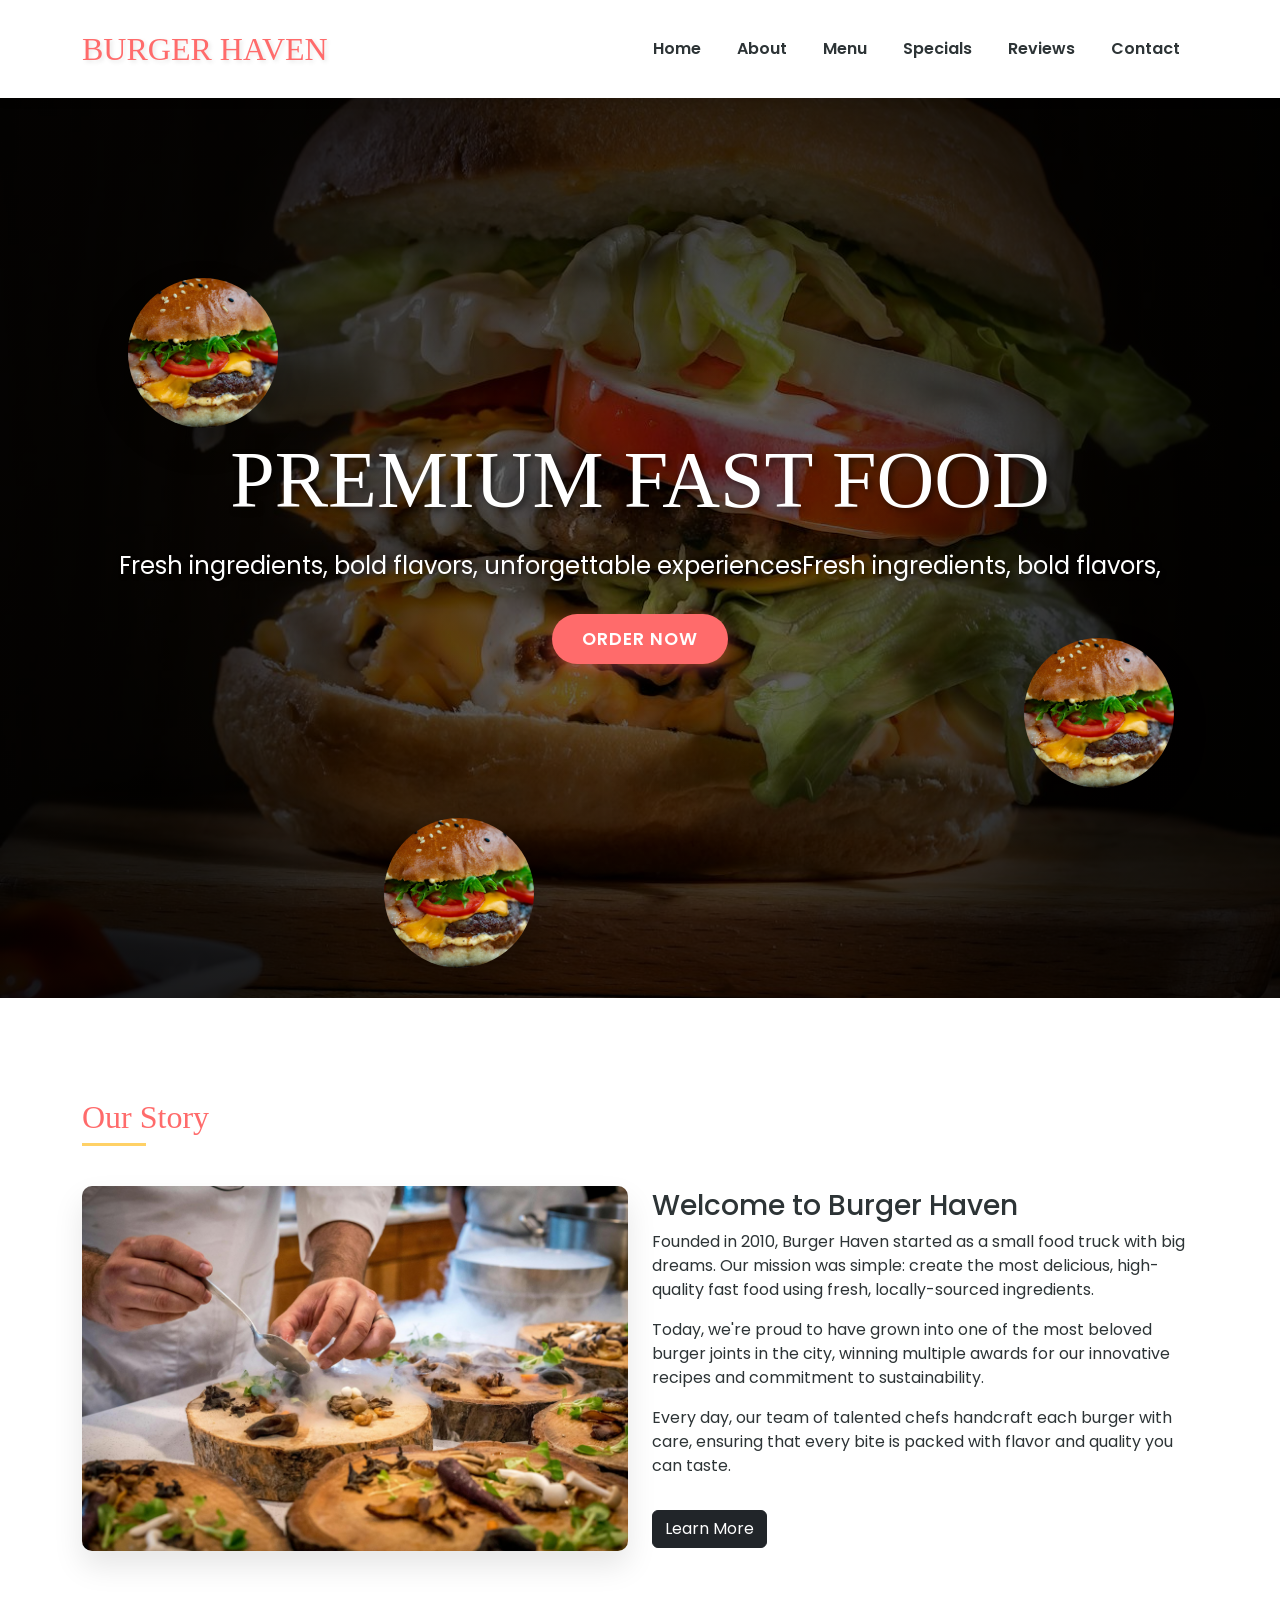
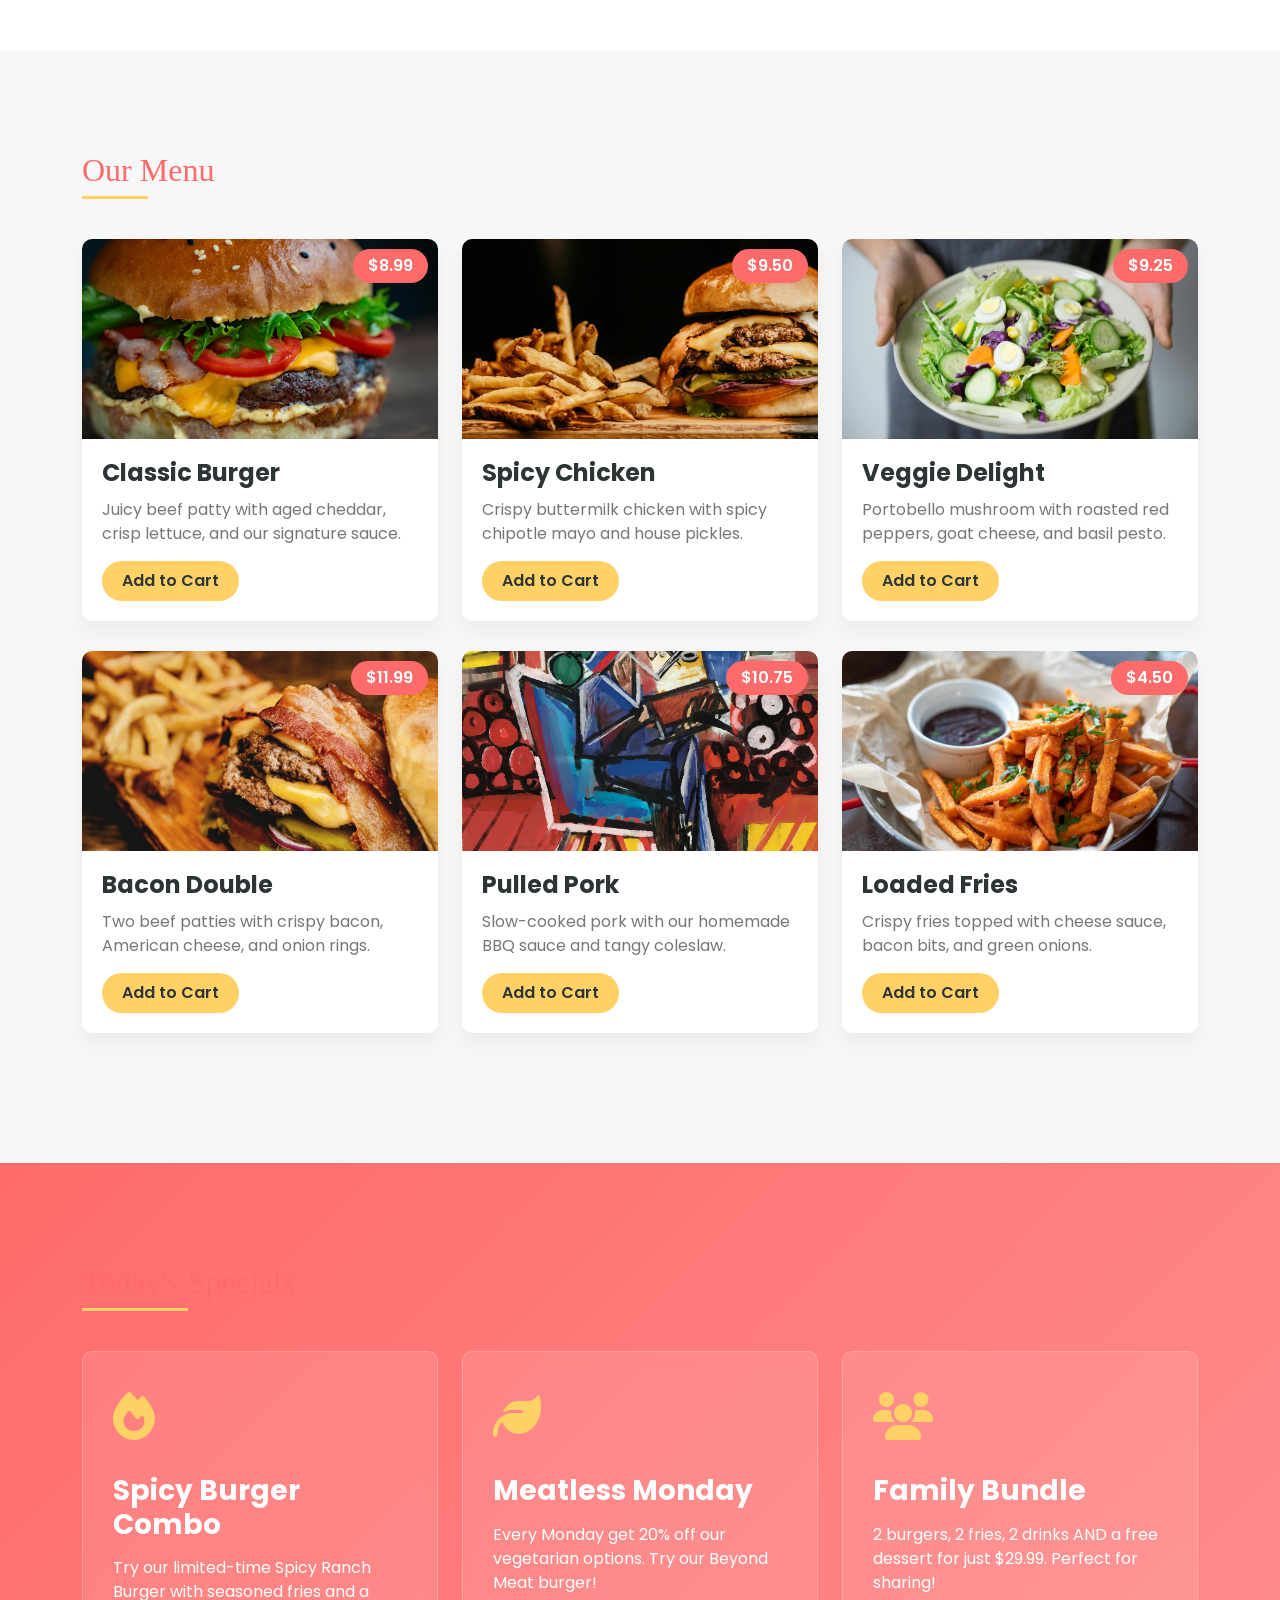
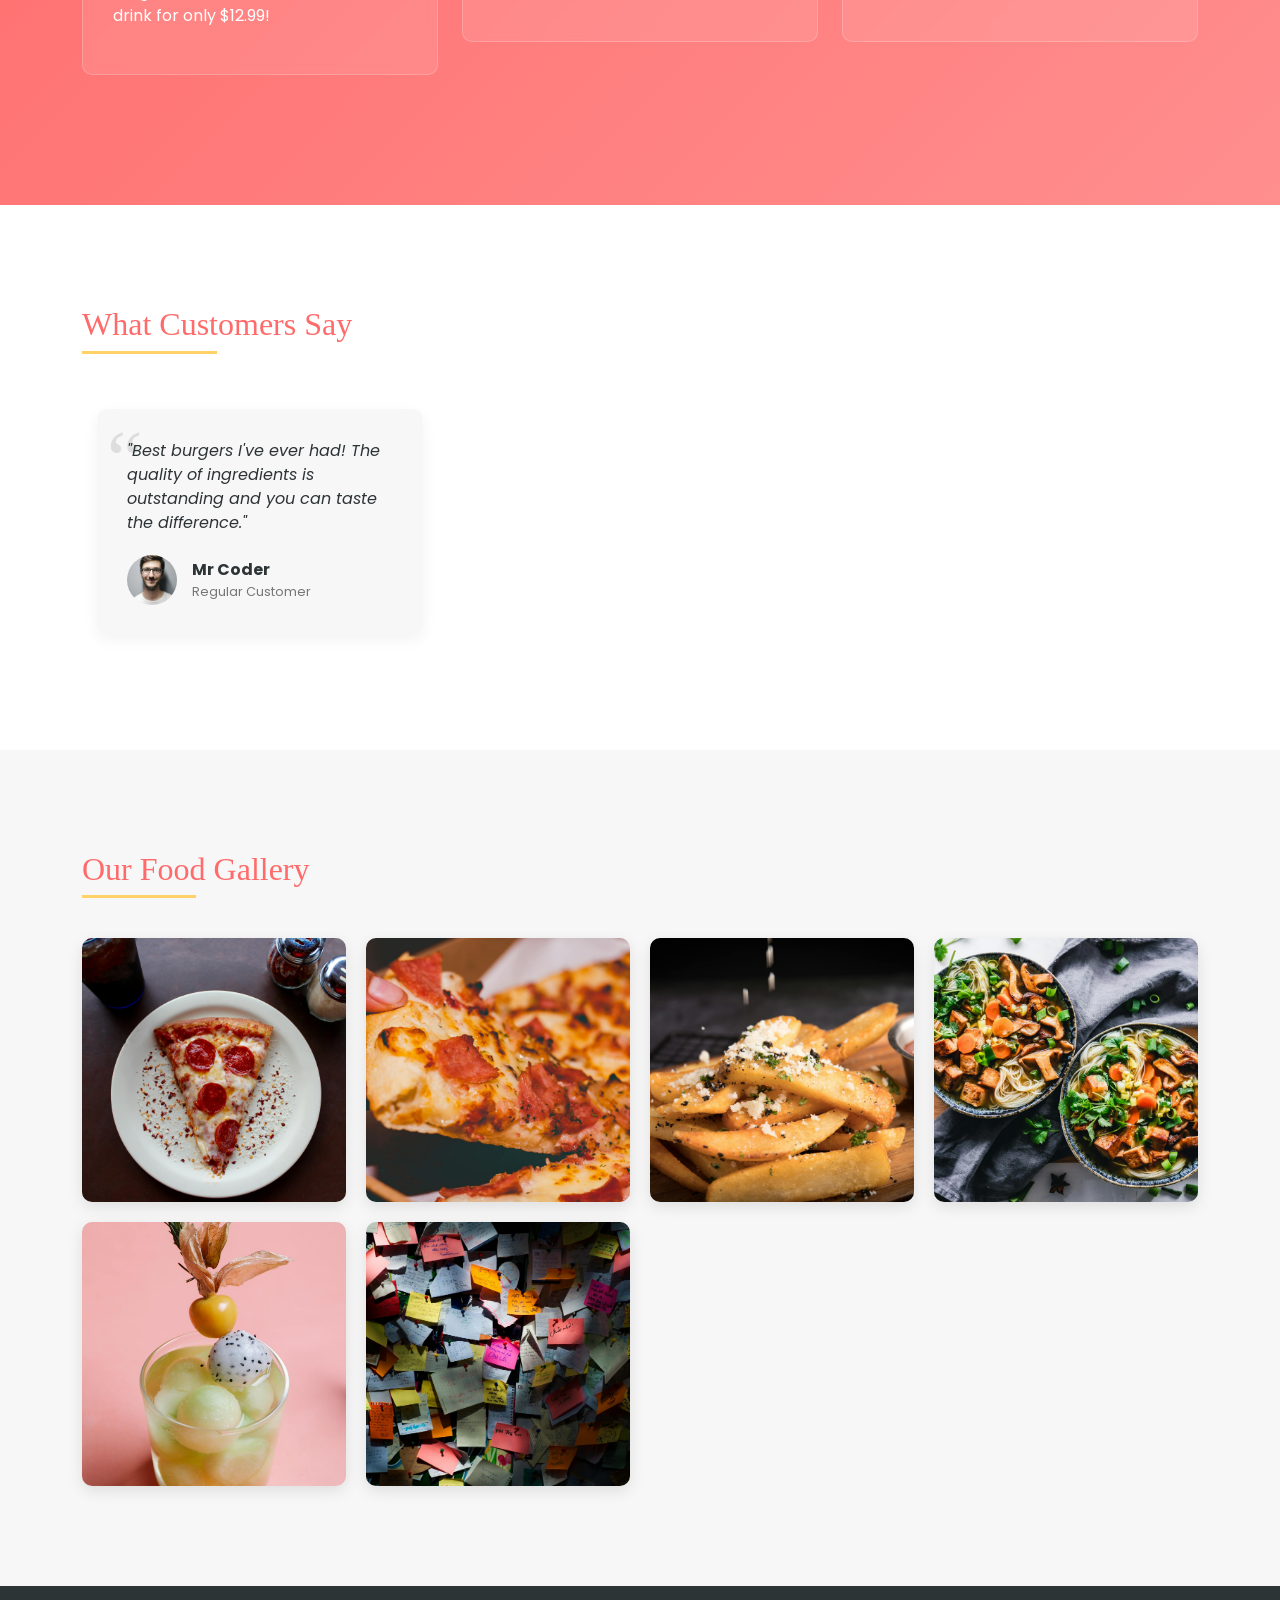
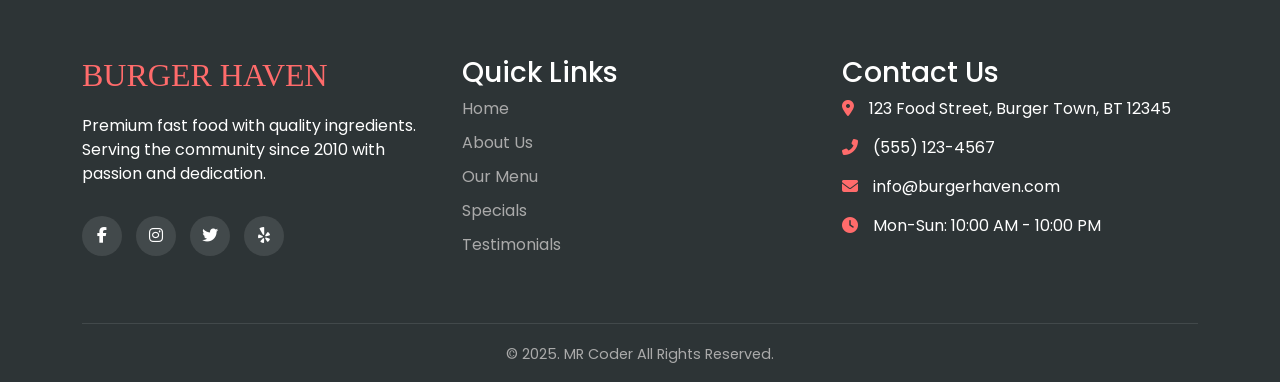
==== commit 57ed4c0c: "add the image in the css file" ====
--- a/index.html
+++ b/index.html
@@ -342,7 +342,7 @@
             <div class="footer-bottom">
                 <div class="row">
                     <div class="col-md-12">
-                        <p>&copy; 2025. MR Coder All Rights Reserved.</p>
+                        <p>&copy; 2025.<a href="https://portfolio-my-jjq4.vercel.app/" class="copy-right" target="_blank"> MR Coder</a> All Rights Reserved.</p>
                     </div>
                 </div>
             </div>
--- a/css/style.css
+++ b/css/style.css
@@ -52,7 +52,7 @@
         .hero-section {
             height: 100vh;
             background: linear-gradient(rgba(0, 0, 0, 0.6), rgba(0, 0, 0, 0.6)), 
-                        url('https://images.pexels.com/photos/1633578/pexels-photo-1633578.jpeg?auto=compress&cs=tinysrgb&w=1260&h=750&dpr=2') center/cover no-repeat;
+                        url('../images/hero-img.jpeg') center/cover no-repeat;
             display: flex;
             align-items: center;
             justify-content: center;
@@ -444,7 +444,10 @@
             color: white;
             padding: 70px 0 20px;
         }
-        
+        .copy-right{
+            text-decoration: none;
+            color: #aaa;
+        }
         .footer-logo {
             font-family: 'Permanent Marker', cursive;
             font-size: 2rem;
@@ -567,7 +570,7 @@
             position: absolute;
             width: 150px;
             height: 150px;
-            background: url('https://images.pexels.com/photos/1639557/pexels-photo-1639557.jpeg?auto=compress&cs=tinysrgb&w=1260&h=750&dpr=2') center/cover no-repeat;
+            background: url('../images/floating-burger.jpeg') center/cover no-repeat;
             border-radius: 50%;
             box-shadow: 0 15px 35px rgba(0, 0, 0, 0.2);
             animation: float 8s ease-in-out infinite;
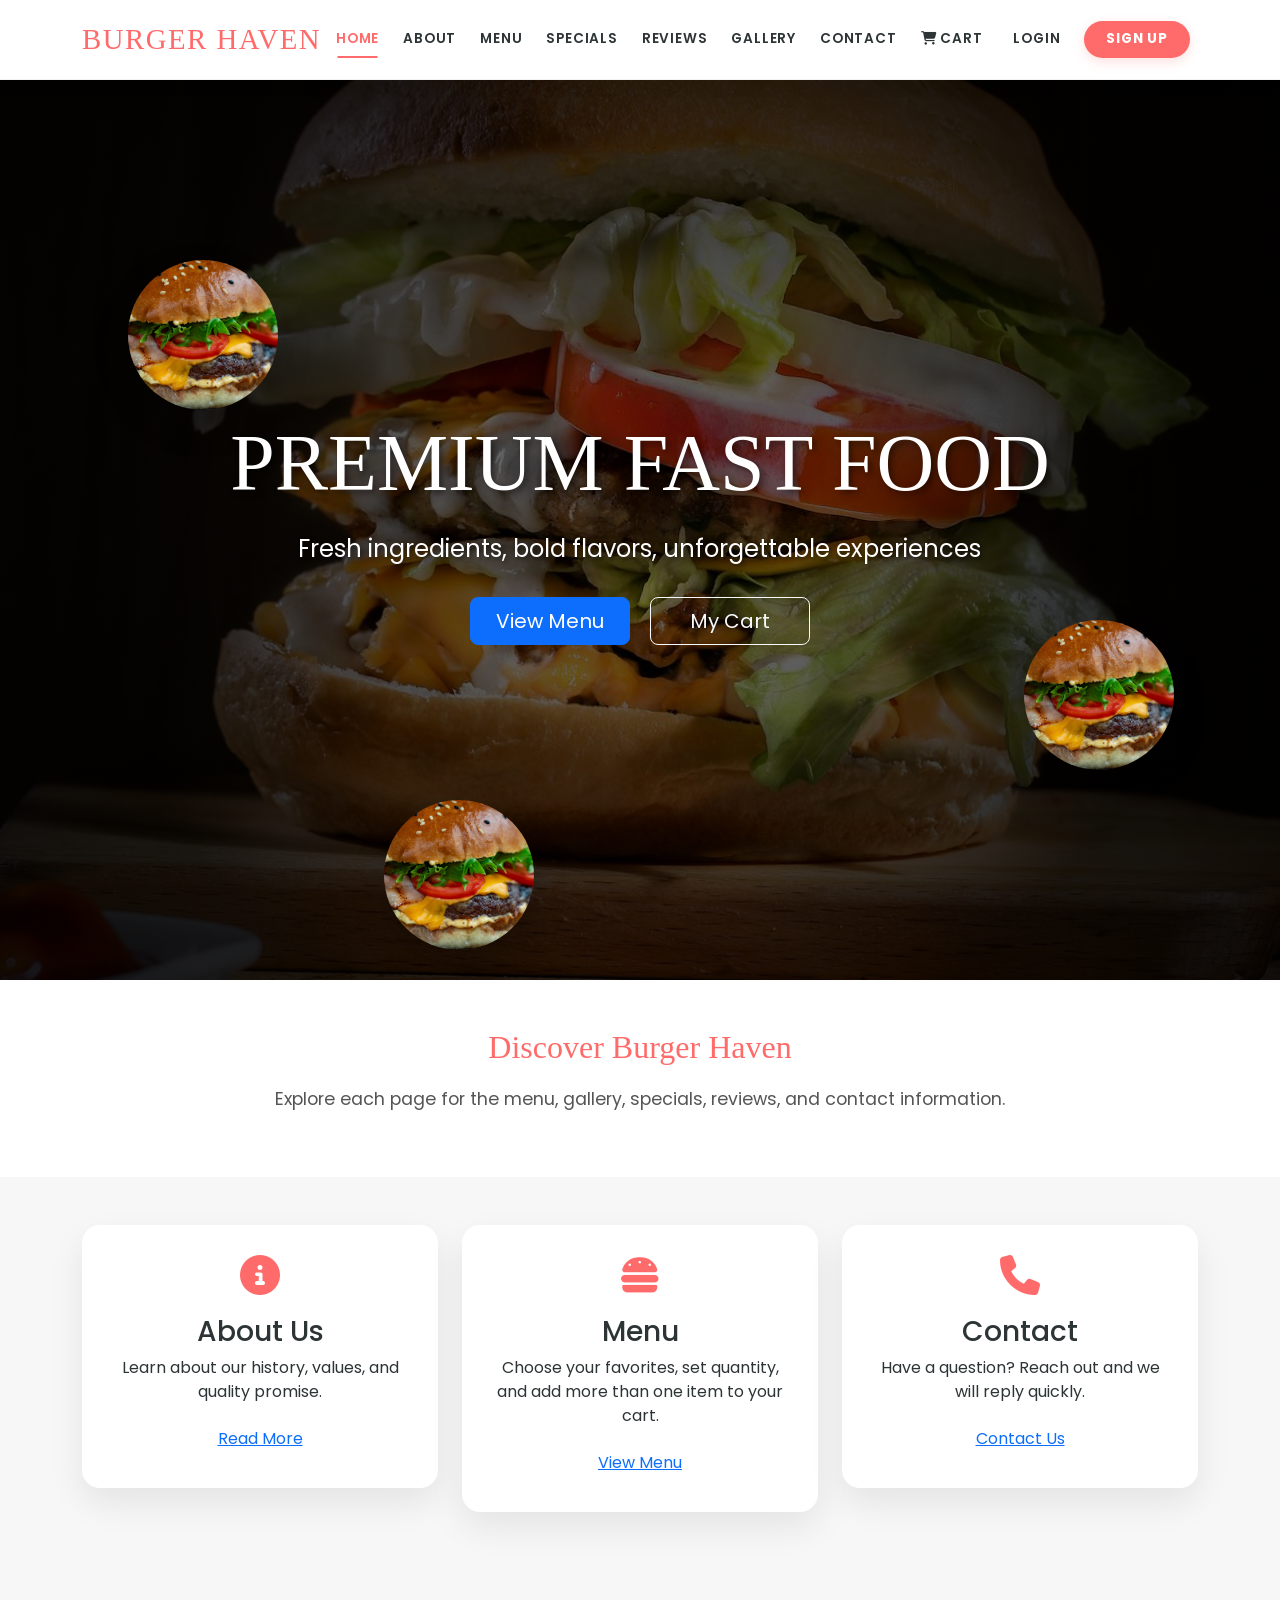
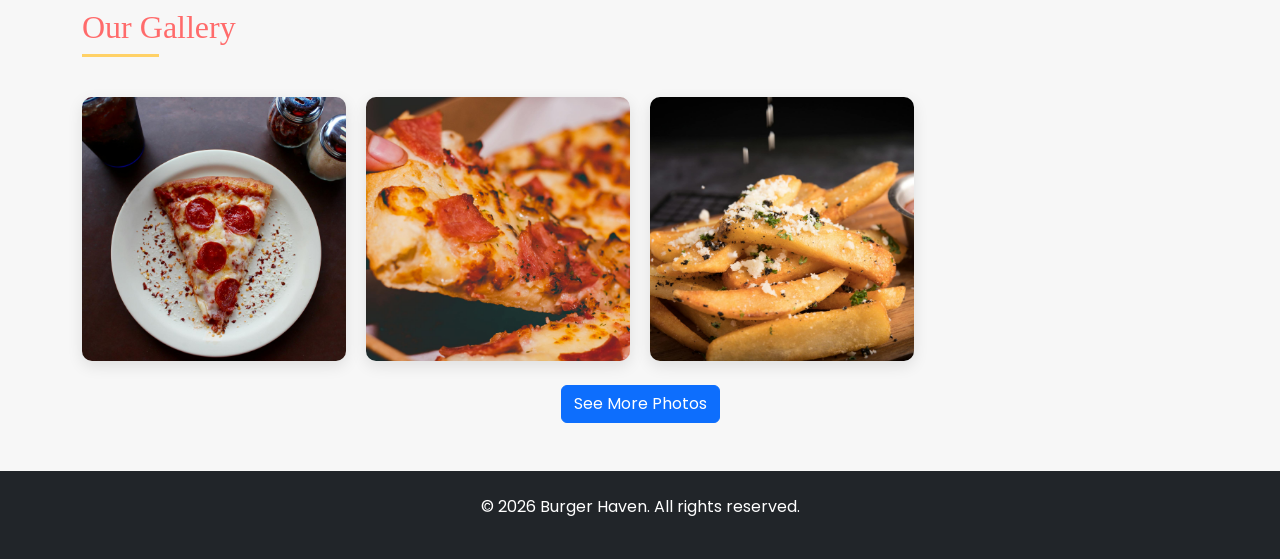
==== commit 2adce711: "like the file vise structure add login signup and quantity add to cart orderconfirm" ====
--- a/index.html
+++ b/index.html
@@ -4,395 +4,136 @@
     <meta charset="UTF-8">
     <meta name="viewport" content="width=device-width, initial-scale=1.0">
     <title>BURGER HAVEN - Premium Fast Food</title>
-    <!-- Bootstrap CSS -->
     <link href="https://cdn.jsdelivr.net/npm/bootstrap@5.3.0/dist/css/bootstrap.min.css" rel="stylesheet">
-    <!-- Font Awesome -->
     <link rel="stylesheet" href="https://cdnjs.cloudflare.com/ajax/libs/font-awesome/6.4.0/css/all.min.css">
-    <!-- Google Fonts -->
     <link href="https://fonts.googleapis.com/css2?family=Permanent+Marker&family=Poppins:wght@300;400;600;700&display=swap" rel="stylesheet">
-   <!-- css file link -->
     <link rel="stylesheet" href="css/style.css">
 </head>
 <body>
-    <!-- Navigation -->
     <nav class="navbar navbar-expand-lg navbar-light sticky-top">
         <div class="container">
-            <a class="navbar-brand" href="#">BURGER HAVEN</a>
+            <a class="navbar-brand" href="index.html">BURGER HAVEN</a>
             <button class="navbar-toggler" type="button" data-bs-toggle="collapse" data-bs-target="#navbarNav">
                 <span class="navbar-toggler-icon"></span>
             </button>
             <div class="collapse navbar-collapse" id="navbarNav">
                 <ul class="navbar-nav ms-auto">
-                    <li class="nav-item">
-                        <a class="nav-link active" href="#home">Home</a>
+                    <li class="nav-item"><a class="nav-link active" href="index.html">Home</a></li>
+                    <li class="nav-item"><a class="nav-link" href="about.html">About</a></li>
+                    <li class="nav-item"><a class="nav-link" href="menu.html">Menu</a></li>
+                    <li class="nav-item"><a class="nav-link" href="specials.html">Specials</a></li>
+                    <li class="nav-item"><a class="nav-link" href="reviews.html">Reviews</a></li>
+                    <li class="nav-item"><a class="nav-link" href="gallery.html">Gallery</a></li>
+                    <li class="nav-item"><a class="nav-link" href="contact.html">Contact</a></li>
+                    <li class="nav-item"><a class="nav-link" href="cart.html"><i class="fas fa-shopping-cart"></i> Cart <span class="cart-count"></span></a></li>
+                    <li class="nav-item auth-links">
+                        <a class="nav-link login-link" href="login.html">Login</a>
+                        <a class="nav-link signup-link" href="signup.html">Sign Up</a>
                     </li>
-                    <li class="nav-item">
-                        <a class="nav-link" href="#about">About</a>
-                    </li>
-                    <li class="nav-item">
-                        <a class="nav-link" href="#menu">Menu</a>
-                    </li>
-                    <li class="nav-item">
-                        <a class="nav-link" href="#specials">Specials</a>
-                    </li>
-                    <li class="nav-item">
-                        <a class="nav-link" href="#testimonials">Reviews</a>
-                    </li>
-                    <li class="nav-item">
-                        <a class="nav-link" href="#contact">Contact</a>
+                    <li class="nav-item dropdown user-dropdown d-none">
+                        <a class="nav-link dropdown-toggle" href="#" id="userDropdown" role="button" data-bs-toggle="dropdown" aria-expanded="false">
+                            <i class="fas fa-user-circle me-1"></i> <span class="nav-user"></span>
+                        </a>
+                        <ul class="dropdown-menu dropdown-menu-end shadow-sm border-0" aria-labelledby="userDropdown">
+                            <li><h6 class="dropdown-header">Profile Details</h6></li>
+                            <li><span class="dropdown-item-text"><i class="fas fa-user me-2 text-muted"></i> <span class="user-detail-name"></span></span></li>
+                            <li><span class="dropdown-item-text"><i class="fas fa-envelope me-2 text-muted"></i> <span class="user-detail-email"></span></span></li>
+                            <li><span class="dropdown-item-text"><i class="fas fa-phone me-2 text-muted"></i> <span class="user-detail-phone"></span></span></li>
+                            <li><hr class="dropdown-divider"></li>
+                            <li><a class="dropdown-item logout-link" href="#"><i class="fas fa-sign-out-alt me-2 text-danger"></i> Logout</a></li>
+                        </ul>
                     </li>
                 </ul>
             </div>
         </div>
     </nav>
-    
-    <!-- Hero Section -->
-    <section class="hero-section" id="home">
-        <div class="floating-burger"></div>
-        <div class="floating-burger"></div>
-        <div class="floating-burger"></div>
-        
-        <div class="hero-content">
-            <h1 class="hero-title">PREMIUM FAST FOOD</h1>
-            <p class="hero-subtitle">Fresh ingredients, bold flavors, unforgettable experiences</p>
-            <button class="btn-order">Order Now</button>
-        </div>
-    </section>
-    
-    <!-- About Section -->
-    <section class="about-section" id="about">
-        <div class="container">
-            <h2 class="section-title text-center">Our Story</h2>
-            <div class="row about-content">
-                <div class="col-lg-6">
-                    <div class="about-img">
-                        <img src="images/ourstory.jpeg" alt="Chef preparing gourmet burgers in an open kitchen with fresh ingredients">
-                    </div>
-                </div>
-                <div class="col-lg-6">
-                    <h3>Welcome to Burger Haven</h3>
-                    <p>Founded in 2010, Burger Haven started as a small food truck with big dreams. Our mission was simple: create the most delicious, high-quality fast food using fresh, locally-sourced ingredients.</p>
-                    <p>Today, we're proud to have grown into one of the most beloved burger joints in the city, winning multiple awards for our innovative recipes and commitment to sustainability.</p>
-                    <p>Every day, our team of talented chefs handcraft each burger with care, ensuring that every bite is packed with flavor and quality you can taste.</p>
-                    <button class="btn btn-dark mt-3">Learn More</button>
+
+    <main>
+        <section class="hero-section" id="home">
+            <div class="floating-burger"></div>
+            <div class="floating-burger"></div>
+            <div class="floating-burger"></div>
+            <div class="hero-content">
+                <h1 class="hero-title">PREMIUM FAST FOOD</h1>
+                <p class="hero-subtitle">Fresh ingredients, bold flavors, unforgettable experiences</p>
+                <div class="hero-buttons">
+                    <a class="btn btn-primary btn-lg me-3" href="menu.html">View Menu</a>
+                    <a class="btn btn-outline-light btn-lg" href="cart.html">My Cart</a>
                 </div>
             </div>
-        </div>
-    </section>
-    
-    <!-- Menu Section -->
-    <section class="menu-section" id="menu">
-        <div class="container">
-            <h2 class="section-title text-center">Our Menu</h2>
-            <div class="row">
-                <div class="col-lg-4 col-md-6">
-                    <div class="menu-item">
-                        <div class="menu-img">
-                            <img src="images/menuItem-1.jpeg" alt="Classic beef burger with cheese, lettuce and special sauce on a brioche bun">
-                            <span class="menu-price">$8.99</span>
-                        </div>
-                        <div class="menu-content">
-                            <h4 class="menu-title">Classic Burger</h4>
-                            <p class="menu-desc">Juicy beef patty with aged cheddar, crisp lettuce, and our signature sauce.</p>
-                            <button class="btn menu-btn">Add to Cart</button>
+        </section>
+
+        <section class="page-heading text-center py-5 bg-white">
+            <div class="container">
+                <h2>Discover Burger Haven</h2>
+                <p>Explore each page for the menu, gallery, specials, reviews, and contact information.</p>
+            </div>
+        </section>
+
+        <section class="feature-section py-5">
+            <div class="container">
+                <div class="row gy-4">
+                    <div class="col-lg-4">
+                        <div class="feature-card">
+                            <i class="fas fa-info-circle feature-icon"></i>
+                            <h3>About Us</h3>
+                            <p>Learn about our history, values, and quality promise.</p>
+                            <a class="btn btn-link" href="about.html">Read More</a>
                         </div>
                     </div>
-                </div>
-                <div class="col-lg-4 col-md-6">
-                    <div class="menu-item">
-                        <div class="menu-img">
-                            <img src="images/menuItem-2.jpeg" alt="Spicy fried chicken sandwich with chipotle mayo and pickles">
-                            <span class="menu-price">$9.50</span>
-                        </div>
-                        <div class="menu-content">
-                            <h4 class="menu-title">Spicy Chicken</h4>
-                            <p class="menu-desc">Crispy buttermilk chicken with spicy chipotle mayo and house pickles.</p>
-                            <button class="btn menu-btn">Add to Cart</button>
+                    <div class="col-lg-4">
+                        <div class="feature-card">
+                            <i class="fas fa-hamburger feature-icon"></i>
+                            <h3>Menu</h3>
+                            <p>Choose your favorites, set quantity, and add more than one item to your cart.</p>
+                            <a class="btn btn-link" href="menu.html">View Menu</a>
                         </div>
                     </div>
-                </div>
-                <div class="col-lg-4 col-md-6">
-                    <div class="menu-item">
-                        <div class="menu-img">
-                            <img src="images/menuItem-3.jpeg" alt="Vegetarian burger with portobello mushroom and roasted red peppers">
-                            <span class="menu-price">$9.25</span>
-                        </div>
-                        <div class="menu-content">
-                            <h4 class="menu-title">Veggie Delight</h4>
-                            <p class="menu-desc">Portobello mushroom with roasted red peppers, goat cheese, and basil pesto.</p>
-                            <button class="btn menu-btn">Add to Cart</button>
-                        </div>
-                    </div>
-                </div>
-                <div class="col-lg-4 col-md-6">
-                    <div class="menu-item">
-                        <div class="menu-img">
-                            <img src="images/menuItem-4.jpeg" alt="Double cheeseburger with bacon and crispy onion rings">
-                            <span class="menu-price">$11.99</span>
-                        </div>
-                        <div class="menu-content">
-                            <h4 class="menu-title">Bacon Double</h4>
-                            <p class="menu-desc">Two beef patties with crispy bacon, American cheese, and onion rings.</p>
-                            <button class="btn menu-btn">Add to Cart</button>
-                        </div>
-                    </div>
-                </div>
-                <div class="col-lg-4 col-md-6">
-                    <div class="menu-item">
-                        <div class="menu-img">
-                            <img src="images/menuItem-5.jpeg" alt="BBQ pulled pork sandwich with coleslaw on brioche bun">
-                            <span class="menu-price">$10.75</span>
-                        </div>
-                        <div class="menu-content">
-                            <h4 class="menu-title">Pulled Pork</h4>
-                            <p class="menu-desc">Slow-cooked pork with our homemade BBQ sauce and tangy coleslaw.</p>
-                            <button class="btn menu-btn">Add to Cart</button>
-                        </div>
-                    </div>
-                </div>
-                <div class="col-lg-4 col-md-6">
-                    <div class="menu-item">
-                        <div class="menu-img">
-                            <img src="images/menuItem-6.jpeg" alt="French fries with burgers and dipping sauces">
-                            <span class="menu-price">$4.50</span>
-                        </div>
-                        <div class="menu-content">
-                            <h4 class="menu-title">Loaded Fries</h4>
-                            <p class="menu-desc">Crispy fries topped with cheese sauce, bacon bits, and green onions.</p>
-                            <button class="btn menu-btn">Add to Cart</button>
+                    <div class="col-lg-4">
+                        <div class="feature-card">
+                            <i class="fas fa-phone feature-icon"></i>
+                            <h3>Contact</h3>
+                            <p>Have a question? Reach out and we will reply quickly.</p>
+                            <a class="btn btn-link" href="contact.html">Contact Us</a>
                         </div>
                     </div>
                 </div>
             </div>
-        </div>
-    </section>
-    
-    <!-- Specials Section -->
-    <section class="specials-section" id="specials">
-        <div class="container">
-            <h2 class="section-title text-center">Today's Specials</h2>
-            <div class="row">
-                <div class="col-lg-4 col-md-6">
-                    <div class="special-item">
-                        <div class="special-icon">
-                            <i class="fas fa-fire"></i>
-                        </div>
-                        <h3 class="special-title">Spicy Burger Combo</h3>
-                        <p>Try our limited-time Spicy Ranch Burger with seasoned fries and a drink for only $12.99!</p>
+        </section>
+
+        <section class="gallery-section py-5 bg-light" id="gallery">
+            <div class="container">
+                <h2 class="section-title text-center">Our Gallery</h2>
+                <div class="gallery-container">
+                    <div class="gallery-item">
+                        <img src="images/gallery-item-1.jpeg" alt="Juicy burger with melted cheese and fresh vegetables">
+                        <div class="gallery-caption">Classic Cheese Burger</div>
+                    </div>
+                    <div class="gallery-item">
+                        <img src="images/gallery-item-2.jpeg" alt="Chicken sandwich with lettuce and special sauce">
+                        <div class="gallery-caption">Chicken Sandwich</div>
+                    </div>
+                    <div class="gallery-item">
+                        <img src="images/gallery-item-3.jpeg" alt="Delicious french fries with various dipping sauces">
+                        <div class="gallery-caption">French Fries Deluxe</div>
                     </div>
                 </div>
-                <div class="col-lg-4 col-md-6">
-                    <div class="special-item">
-                        <div class="special-icon">
-                            <i class="fas fa-leaf"></i>
-                        </div>
-                        <h3 class="special-title">Meatless Monday</h3>
-                        <p>Every Monday get 20% off our vegetarian options. Try our Beyond Meat burger!</p>
-                    </div>
-                </div>
-                <div class="col-lg-4 col-md-6">
-                    <div class="special-item">
-                        <div class="special-icon">
-                            <i class="fas fa-users"></i>
-                        </div>
-                        <h3 class="special-title">Family Bundle</h3>
-                        <p>2 burgers, 2 fries, 2 drinks AND a free dessert for just $29.99. Perfect for sharing!</p>
-                    </div>
+                <div class="text-center mt-4">
+                    <a class="btn btn-primary" href="gallery.html">See More Photos</a>
                 </div>
             </div>
-        </div>
-    </section>
-    
-    <!-- Testimonials -->
-    <section class="testimonial-section" id="testimonials">
+        </section>
+    </main>
+
+    <footer class="page-footer py-4 bg-dark text-white text-center">
         <div class="container">
-            <h2 class="section-title text-center">What Customers Say</h2>
-            <div class="row">
-                <div class="col-lg-4">
-                    <div class="testimonial-item">
-                        <p class="testimonial-text">"Best burgers I've ever had! The quality of ingredients is outstanding and you can taste the difference."</p>
-                        <div class="testimonial-author">
-                            <img src="images/testimonail1.jpeg" alt="Happy male customer smiling">
-                            <div>
-                                <div class="author-name">Mr Coder</div>
-                                <div class="author-title">Regular Customer</div>
-                            </div>
-                        </div>
-                    </div>
-                </div>
-                <div class="col-lg-4">
-                    <div class="testimonial-item">
-                        <p class="testimonial-text">"I love their veggie options! As a vegetarian, it's hard to find fast food that's actually good."</p>
-                        <div class="testimonial-author">
-                            <img src="images/testimonail2.jpeg" alt="Happy female customer enjoying her meal">
-                            <div>
-                                <div class="author-name">Sarah Williams</div>
-                                <div class="author-title">Food Blogger</div>
-                            </div>
-                        </div>
-                    </div>
-                </div>
-                <div class="col-lg-4">
-                    <div class="testimonial-item">
-                        <p class="testimonial-text">"The service is always fast and friendly. My kids love the kids' meals and the fun packaging!"</p>
-                        <div class="testimonial-author">
-                            <img src="images/testimonail3.jpeg" alt="Family enjoying their meal together">
-                            <div>
-                                <div class="author-name">Vicky Panda</div>
-                                <div class="author-title">Food Vlogger</div>
-                            </div>
-                        </div>
-                    </div>
-                </div>
-            </div>
-        </div>
-    </section>
-    
-    <!-- Gallery Section -->
-    <section class="gallery-section">
-        <div class="container">
-            <h2 class="section-title text-center">Our Food Gallery</h2>
-            <div class="gallery-container">
-                <div class="gallery-item">
-                    <img src="images/gallery-item-1.jpeg" alt="Juicy burger with melted cheese and fresh vegetables">
-                    <div class="gallery-caption">Classic Cheese Burger</div>
-                </div>
-                <div class="gallery-item">
-                    <img src="images/gallery-item-2.jpeg" alt="Chicken sandwich with lettuce and special sauce">
-                    <div class="gallery-caption">Chicken Sandwich</div>
-                </div>
-                <div class="gallery-item">
-                    <img src="images/gallery-item-3.jpeg" alt="Delicious french fries with various dipping sauces">
-                    <div class="gallery-caption">French Fries Deluxe</div>
-                </div>
-                <div class="gallery-item">
-                    <img src="images/gallery-item-4.jpeg" alt="Refreshing milkshakes in different flavors">
-                    <div class="gallery-caption">Milkshakes</div>
-                </div>
-                <div class="gallery-item">
-                    <img src="images/gallery-item-5.jpeg" alt="Nachos loaded with cheese, jalapenos and ground beef">
-                    <div class="gallery-caption">Loaded Nachos</div>
-                </div>
-                <div class="gallery-item">
-                    <img src="images/gallery-item-6.jpeg" alt="Chocolate brownie with ice cream and caramel sauce">
-                    <div class="gallery-caption">Dessert Special</div>
-                </div>
-            </div>
-        </div>
-    </section>
-    
-    <!-- Footer -->
-    <footer id="contact">
-        <div class="container">
-            <div class="row">
-                <div class="col-lg-4">
-                    <h3 class="footer-logo">BURGER HAVEN</h3>
-                    <div class="footer-about">
-                        <p>Premium fast food with quality ingredients. Serving the community since 2010 with passion and dedication.</p>
-                    </div>
-                    <div class="social-icons">
-                        <a href="#"><i class="fab fa-facebook-f"></i></a>
-                        <a href="#"><i class="fab fa-instagram"></i></a>
-                        <a href="#"><i class="fab fa-twitter"></i></a>
-                        <a href="#"><i class="fab fa-yelp"></i></a>
-                    </div>
-                </div>
-                <div class="col-lg-4">
-                    <h3>Quick Links</h3>
-                    <div class="footer-links">
-                        <ul>
-                            <li><a href="#home">Home</a></li>
-                            <li><a href="#about">About Us</a></li>
-                            <li><a href="#menu">Our Menu</a></li>
-                            <li><a href="#specials">Specials</a></li>
-                            <li><a href="#testimonials">Testimonials</a></li>
-                        </ul>
-                    </div>
-                </div>
-                <div class="col-lg-4">
-                    <h3>Contact Us</h3>
-                    <div class="footer-contact">
-                        <div class="contact-item">
-                            <div class="contact-icon">
-                                <i class="fas fa-map-marker-alt"></i>
-                            </div>
-                            <div>123 Food Street, Burger Town, BT 12345</div>
-                        </div>
-                        <div class="contact-item">
-                            <div class="contact-icon">
-                                <i class="fas fa-phone-alt"></i>
-                            </div>
-                            <div>(555) 123-4567</div>
-                        </div>
-                        <div class="contact-item">
-                            <div class="contact-icon">
-                                <i class="fas fa-envelope"></i>
-                            </div>
-                            <div>info@burgerhaven.com</div>
-                        </div>
-                        <div class="contact-item">
-                            <div class="contact-icon">
-                                <i class="fas fa-clock"></i>
-                            </div>
-                            <div>Mon-Sun: 10:00 AM - 10:00 PM</div>
-                        </div>
-                    </div>
-                </div>
-            </div>
-            <div class="footer-bottom">
-                <div class="row">
-                    <div class="col-md-12">
-                        <p>&copy; 2025.<a href="https://portfolio-my-jjq4.vercel.app/" class="copy-right" target="_blank"> MR Coder</a> All Rights Reserved.</p>
-                    </div>
-                </div>
-            </div>
+            <p>&copy; 2026 Burger Haven. All rights reserved.</p>
         </div>
     </footer>
-    
-    <!-- Back to Top Button -->
-    <div class="back-to-top">
-        <i class="fas fa-arrow-up"></i>
-    </div>
-    
-    <!-- Order Modal -->
-    <div class="order-modal">
-        <div class="modal-content">
-            <span class="close-modal">&times;</span>
-            <h3 class="mb-4">Place Your Order</h3>
-            <form id="orderForm">
-                <div class="mb-3">
-                    <label for="name" class="form-label">Your Name</label>
-                    <input type="text" class="form-control" id="name" required>
-                </div>
-                <div class="mb-3">
-                    <label for="phone" class="form-label">Phone Number</label>
-                    <input type="tel" class="form-control" id="phone" required>
-                </div>
-                <div class="mb-3">
-                    <label for="items" class="form-label">Select Items</label>
-                    <select class="form-select" id="items" multiple>
-                        <option value="classic">Classic Burger - $8.99</option>
-                        <option value="spicy">Spicy Chicken - $9.50</option>
-                        <option value="veggie">Veggie Delight - $9.25</option>
-                        <option value="bacon">Bacon Double - $11.99</option>
-                        <option value="pulled">Pulled Pork - $10.75</option>
-                        <option value="fries">Loaded Fries - $4.50</option>
-                    </select>
-                </div>
-                <div class="mb-3">
-                    <label for="instructions" class="form-label">Special Instructions</label>
-                    <textarea class="form-control" id="instructions" rows="3"></textarea>
-                </div>
-                <button type="submit" class="btn btn-primary">Submit Order</button>
-            </form>
-        </div>
-    </div>
-    
-    <!-- jQuery, Popper.js, Bootstrap JS -->
+
     <script src="https://code.jquery.com/jquery-3.6.0.min.js"></script>
     <script src="https://cdn.jsdelivr.net/npm/@popperjs/core@2.11.6/dist/umd/popper.min.js"></script>
     <script src="https://cdn.jsdelivr.net/npm/bootstrap@5.3.0/dist/js/bootstrap.min.js"></script>
-    <!-- js file link -->
     <script src="js/script.js"></script>
 </body>
 </html>
--- a/css/style.css
+++ b/css/style.css
@@ -14,38 +14,151 @@
         
         /* Header Styles */
         .navbar {
-            background-color: rgba(255, 255, 255, 0.95) !important;
-            box-shadow: 0 2px 10px rgba(0, 0, 0, 0.1);
-            transition: all 0.3s ease;
+            background-color: rgba(255, 255, 255, 0.98) !important;
+            box-shadow: 0 2px 20px rgba(0, 0, 0, 0.05);
+            transition: all 0.4s cubic-bezier(0.4, 0, 0.2, 1);
+            backdrop-filter: blur(15px);
+            border-bottom: 1px solid rgba(0, 0, 0, 0.05);
+            padding: 8px 0;
+            min-height: 80px;
+            display: flex;
+            align-items: center;
+            z-index: 1000;
         }
         
         .navbar-brand {
             font-family: 'Permanent Marker', cursive;
-            font-size: 2rem;
+            font-size: 1.8rem;
             color: var(--primary-color) !important;
-            text-shadow: 2px 2px 4px rgba(0, 0, 0, 0.1);
+            letter-spacing: 1.5px;
+            margin-right: 0;
+            transition: transform 0.3s ease;
+        }
+
+        .navbar-brand:hover {
+            transform: scale(1.05);
         }
         
         .nav-link {
             font-weight: 600;
-            margin: 0 10px;
+            margin: 0 8px;
+            padding: 8px 4px !important;
             position: relative;
             color: var(--dark-color) !important;
+            transition: all 0.3s ease;
+            font-size: 0.85rem;
+            text-transform: uppercase;
+            letter-spacing: 0.8px;
+        }
+
+        .nav-link.active {
+            color: var(--primary-color) !important;
         }
         
         .nav-link::after {
             content: '';
             position: absolute;
-            bottom: -2px;
-            left: 0;
+            bottom: 0;
+            left: 50%;
             width: 0;
             height: 2px;
+            background: var(--primary-color);
+            transition: all 0.3s ease;
+            transform: translateX(-50%);
+        }
+        
+        .nav-link:hover::after,
+        .nav-link.active::after {
+            width: 80%;
+        }
+
+        .login-link {
+            margin-left: 15px;
+        }
+
+        .signup-link {
             background-color: var(--primary-color);
-            transition: width 0.3s ease;
-        }
-        
-        .nav-link:hover::after {
-            width: 100%;
+            color: white !important;
+            padding: 8px 22px !important;
+            border-radius: 50px;
+            margin-left: 12px !important;
+            font-weight: 700 !important;
+            box-shadow: 0 4px 12px rgba(255, 107, 107, 0.2);
+        }
+
+        .signup-link::after {
+            display: none !important;
+        }
+
+        .signup-link:hover {
+            background-color: #ff5252;
+            transform: translateY(-2px);
+            box-shadow: 0 6px 15px rgba(255, 107, 107, 0.3);
+            color: white !important;
+        }
+
+        /* User Dropdown Styling */
+        .user-dropdown .dropdown-toggle {
+            display: flex;
+            align-items: center;
+            background: rgba(255, 107, 107, 0.08);
+            color: var(--primary-color) !important;
+            padding: 6px 16px !important;
+            border-radius: 50px;
+            margin-left: 10px;
+        }
+
+        .user-dropdown .dropdown-toggle::after {
+            display: none;
+        }
+
+        .user-dropdown .dropdown-toggle:hover {
+            background: var(--primary-color);
+            color: white !important;
+        }
+
+        .user-dropdown .dropdown-menu {
+            border: none;
+            box-shadow: 0 10px 30px rgba(0,0,0,0.1) !important;
+            border-radius: 12px;
+            padding: 12px;
+            margin-top: 12px !important;
+        }
+
+        .user-dropdown .dropdown-item-text {
+            font-size: 0.85rem;
+            color: var(--dark-color);
+            display: flex;
+            align-items: center;
+            padding: 8px 12px;
+        }
+
+        .user-dropdown .dropdown-header {
+            padding: 0 12px 8px;
+            font-weight: 700;
+            color: #999;
+            text-transform: uppercase;
+            font-size: 0.7rem;
+            letter-spacing: 1px;
+        }
+
+        .user-dropdown .dropdown-item {
+            border-radius: 8px;
+            padding: 8px 12px;
+            transition: all 0.2s ease;
+        }
+
+        .user-dropdown .dropdown-item:hover {
+            background-color: rgba(255, 107, 107, 0.05);
+        }
+
+        .user-dropdown .logout-link {
+            font-weight: 600;
+        }
+
+        .nav-item.auth-links {
+            display: flex;
+            align-items: center;
         }
         
         /* Hero Section */
@@ -205,35 +318,97 @@
             box-shadow: 0 10px 20px rgba(0, 0, 0, 0.05);
             margin-bottom: 30px;
             transition: all 0.3s ease;
-            transform: translateY(20px);
-            opacity: 0;
-        }
-        
-        .menu-item.animated {
+            opacity: 1;
             transform: translateY(0);
-            opacity: 1;
         }
         
         .menu-item:hover {
-            transform: translateY(-10px) !important;
+            transform: translateY(-10px);
             box-shadow: 0 15px 30px rgba(0, 0, 0, 0.1);
         }
         
-        .menu-img {
-            height: 200px;
+        .menu-img-wrapper {
+            height: 220px;
             overflow: hidden;
             position: relative;
-        }
-        
-        .menu-img img {
+            border-radius: 12px 12px 0 0;
+        }
+        
+        .menu-img {
             width: 100%;
             height: 100%;
             object-fit: cover;
             transition: transform 0.5s ease;
         }
         
-        .menu-item:hover .menu-img img {
-            transform: scale(1.1);
+        .menu-item:hover .menu-img {
+            transform: scale(1.08);
+        }
+
+        .menu-overlay {
+            position: absolute;
+            inset: 0;
+            background: rgba(0, 0, 0, 0.5);
+            display: flex;
+            flex-direction: column;
+            align-items: center;
+            justify-content: center;
+            gap: 12px;
+            opacity: 0;
+            visibility: hidden;
+            transition: opacity 0.3s ease, visibility 0.3s ease;
+            padding: 20px;
+            border-radius: 12px 12px 0 0;
+        }
+
+        .menu-item:hover .menu-overlay {
+            opacity: 1;
+            visibility: visible;
+        }
+
+        .qty-input {
+            width: 70px;
+            padding: 8px 12px;
+            border: 2px solid white;
+            border-radius: 8px;
+            text-align: center;
+            font-weight: 600;
+            color: var(--dark-color);
+            background: white;
+            font-size: 0.95rem;
+        }
+
+        .qty-input:focus {
+            outline: none;
+            border-color: var(--secondary-color);
+            box-shadow: 0 0 0 3px rgba(255, 209, 102, 0.2);
+        }
+
+        .btn-add-cart {
+            background: linear-gradient(135deg, var(--primary-color), #FF5252);
+            color: white;
+            border: none;
+            padding: 10px 28px;
+            border-radius: 50px;
+            font-weight: 700;
+            font-size: 0.9rem;
+            transition: all 0.3s ease;
+            box-shadow: 0 4px 15px rgba(255, 107, 107, 0.4);
+            text-transform: uppercase;
+            letter-spacing: 0.5px;
+        }
+
+        .btn-add-cart:hover {
+            transform: translateY(-3px);
+            box-shadow: 0 6px 20px rgba(255, 107, 107, 0.6);
+            background: linear-gradient(135deg, #FF5252, var(--primary-color));
+        }
+
+        @media (max-width: 768px) {
+            .menu-overlay {
+                opacity: 1;
+                visibility: visible;
+            }
         }
         
         .menu-price {
@@ -337,19 +512,29 @@
             box-shadow: 0 5px 15px rgba(0, 0, 0, 0.05);
             margin: 15px;
             position: relative;
-            opacity: 0;
+            opacity: 1;
             transition: all 0.5s ease;
         }
-        
+
         .testimonial-item.active {
             opacity: 1;
         }
-        
-        .testimonial-item::before {
-            content: '\201C';
-            font-family: Georgia, serif;
-            font-size: 5rem;
-            color: rgba(0, 0, 0, 0.1);
+
+        .cart-message {
+            margin-bottom: 20px;
+        }
+
+        .featured-menu .feature-card {
+            border: 1px solid rgba(0,0,0,0.08);
+            border-radius: 18px;
+            background-color: white;
+            box-shadow: 0 12px 28px rgba(0,0,0,0.06);
+        }
+
+        .featured-menu .feature-card h4 {
+            font-size: 1.1rem;
+            margin-top: 10px;
+            color: var(--dark-color);
             position: absolute;
             top: 10px;
             left: 10px;
@@ -703,4 +888,267 @@
             .footer-logo {
                 font-size: 1.8rem;
             }
-        }+        }
+
+        .single-page {
+            padding-top: 110px;
+        }
+
+        .page-heading {
+            padding: 80px 0;
+            background-color: #fff;
+        }
+
+        .page-heading h1,
+        .page-heading h2 {
+            font-family: 'Permanent Marker', cursive;
+            color: var(--primary-color);
+            margin-bottom: 20px;
+        }
+
+        .page-heading p {
+            color: #555;
+            font-size: 1.1rem;
+        }
+
+        .feature-card,
+        .form-card,
+        .contact-info,
+        .cart-summary,
+        .cart-empty {
+            background-color: white;
+        }
+
+        .feature-card {
+            padding: 30px;
+            border-radius: 18px;
+            box-shadow: 0 15px 35px rgba(0, 0, 0, 0.08);
+            text-align: center;
+        }
+
+        .explore-card {
+            background: white;
+            border-radius: 16px;
+            overflow: hidden;
+            box-shadow: 0 10px 30px rgba(0, 0, 0, 0.08);
+            transition: all 0.4s cubic-bezier(0.4, 0, 0.2, 1);
+            height: 100%;
+            display: flex;
+            flex-direction: column;
+        }
+
+        .explore-card:hover {
+            transform: translateY(-10px);
+            box-shadow: 0 20px 40px rgba(0, 0, 0, 0.15);
+        }
+
+        .explore-img-wrapper {
+            position: relative;
+            overflow: hidden;
+            height: 250px;
+        }
+
+        .explore-img {
+            width: 100%;
+            height: 100%;
+            object-fit: cover;
+            transition: transform 0.5s ease;
+        }
+
+        .explore-card:hover .explore-img {
+            transform: scale(1.1);
+        }
+
+        .explore-overlay {
+            position: absolute;
+            inset: 0;
+            background: rgba(0, 0, 0, 0);
+            transition: background 0.3s ease;
+        }
+
+        .explore-card:hover .explore-overlay {
+            background: rgba(0, 0, 0, 0.2);
+        }
+
+        .explore-content {
+            padding: 28px 24px;
+            flex-grow: 1;
+            display: flex;
+            flex-direction: column;
+            justify-content: space-between;
+        }
+
+        .explore-content h3 {
+            font-size: 1.5rem;
+            font-weight: 700;
+            color: var(--dark-color);
+            margin-bottom: 12px;
+        }
+
+        .explore-content p {
+            color: #666;
+            margin-bottom: 20px;
+            font-size: 0.95rem;
+            line-height: 1.5;
+            flex-grow: 1;
+        }
+
+        .btn-explore {
+            display: inline-flex;
+            align-items: center;
+            justify-content: center;
+            gap: 8px;
+            background: linear-gradient(135deg, var(--primary-color), #FF5252);
+            color: white !important;
+            border: none;
+            padding: 12px 24px;
+            border-radius: 50px;
+            font-weight: 700;
+            font-size: 0.9rem;
+            text-decoration: none;
+            transition: all 0.3s ease;
+            box-shadow: 0 4px 15px rgba(255, 107, 107, 0.3);
+            text-transform: uppercase;
+            letter-spacing: 0.5px;
+            align-self: flex-start;
+        }
+
+        .btn-explore:hover {
+            transform: translateX(5px);
+            box-shadow: 0 6px 20px rgba(255, 107, 107, 0.5);
+            background: linear-gradient(135deg, #FF5252, var(--primary-color));
+            color: white !important;
+        }
+
+        .btn-explore i {
+            transition: transform 0.3s ease;
+        }
+
+        .btn-explore:hover i {
+            transform: translateX(3px);
+        }
+
+        .feature-icon {
+            font-size: 2.5rem;
+            color: var(--primary-color);
+            margin-bottom: 20px;
+        }
+
+        .menu-action {
+            display: flex;
+            gap: 10px;
+            align-items: center;
+        }
+
+        .quantity-input {
+            width: 90px;
+            border-radius: 50px;
+            border: 1px solid #ddd;
+            padding: 10px 14px;
+        }
+
+        .form-card {
+            border-radius: 20px;
+        }
+
+        .contact-info ul {
+            padding-left: 0;
+            list-style: none;
+        }
+
+        .contact-info li {
+            margin-bottom: 15px;
+            display: flex;
+            align-items: flex-start;
+            gap: 12px;
+            color: #555;
+        }
+
+        .contact-info i {
+            color: var(--primary-color);
+            margin-top: 3px;
+        }
+
+        .cart-table-wrapper {
+            overflow-x: auto;
+        }
+
+        .cart-summary {
+            border: 1px solid rgba(0, 0, 0, 0.08);
+        }
+
+        .cart-empty {
+            border: 1px dashed rgba(0, 0, 0, 0.12);
+            border-radius: 18px;
+        }
+
+        .toast-message {
+            position: fixed;
+            bottom: 30px;
+            right: 30px;
+            background-color: rgba(0, 0, 0, 0.85);
+            color: white;
+            padding: 14px 20px;
+            border-radius: 999px;
+            opacity: 0;
+            transform: translateY(20px);
+            transition: all 0.3s ease;
+            z-index: 1050;
+            max-width: 320px;
+            font-size: 0.95rem;
+            line-height: 1.4;
+        }
+
+        .toast-message.visible {
+            opacity: 1;
+            transform: translateY(0);
+        }
+
+        .toast-message.info {
+            background-color: rgba(26, 115, 232, 0.9);
+        }
+
+        .toast-message.success {
+            background-color: rgba(34, 197, 94, 0.95);
+        }
+
+        .toast-message.danger {
+            background-color: rgba(220, 38, 38, 0.95);
+        }
+
+        .page-footer {
+            padding: 50px 0;
+        }
+
+        .hero-buttons .btn {
+            min-width: 160px;
+        }
+
+        .gallery-caption {
+            font-weight: 600;
+        }
+
+        .menu-item .menu-content {
+            padding-bottom: 20px;
+        }
+
+        .menu-item:hover .menu-content {
+            transform: none;
+        }
+
+        .cart-section {
+            min-height: 400px;
+        }
+
+        .auth-section {
+            min-height: 60vh;
+        }
+
+        .auth-section .form-card {
+            padding: 40px;
+        }
+
+        .bg-light {
+            background-color: #f7f7f7 !important;
+        }
+        
